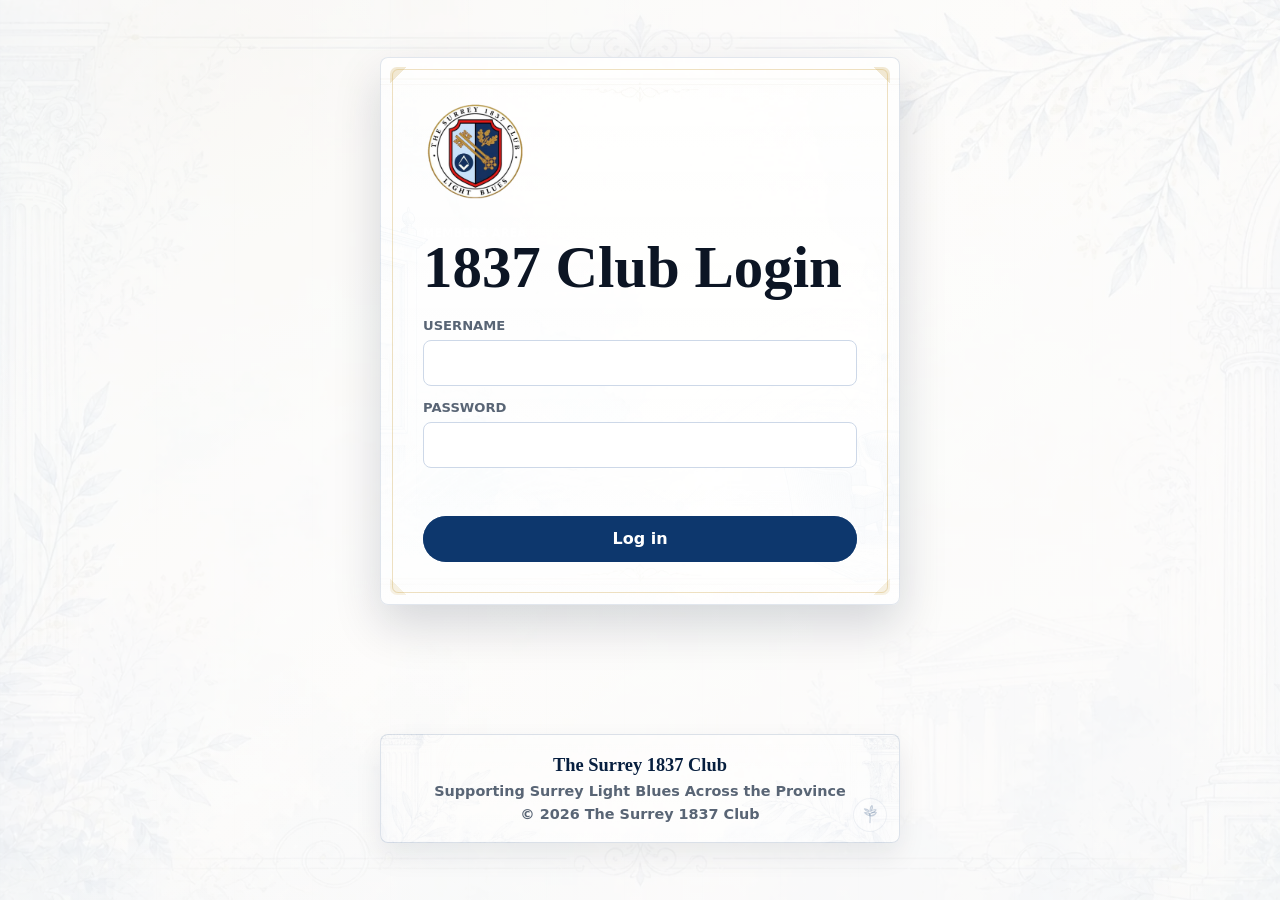
==== index.html @ 42fbc9b1 "Point event manager at live repository" ====
<!doctype html>
<html lang="en">
  <head>
    <script async src="https://www.googletagmanager.com/gtag/js?id=G-ZXL9CHXXT3"></script>
    <script>
      window.dataLayer = window.dataLayer || [];
      function gtag(){dataLayer.push(arguments);}
      gtag('js', new Date());
      gtag('config', 'G-ZXL9CHXXT3');
    </script>
    <meta charset="UTF-8" />
    <meta name="viewport" content="width=device-width, initial-scale=1.0" />
    <meta
      name="description"
      content="The Surrey 1837 Club brings together Light Blue Freemasons across Surrey through social events, lodge visits, learning opportunities and fellowship."
    />
    <meta name="robots" content="index, follow" />
    <meta name="theme-color" content="#071f3f" />
    <link rel="canonical" href="https://1837-club.com/" />
    <link rel="icon" type="image/png" sizes="48x48" href="favicon-48x48.png" />
    <link rel="icon" type="image/png" sizes="96x96" href="favicon-96x96.png" />
    <link rel="apple-touch-icon" sizes="180x180" href="apple-touch-icon.png" />
    <link rel="manifest" href="site.webmanifest" />
    <meta property="og:type" content="website" />
    <meta property="og:title" content="The Surrey 1837 Club" />
    <meta
      property="og:description"
      content="A central hub for Surrey Light Blues to discover social events, lodge visits, learning opportunities and ways to get involved."
    />
    <meta property="og:image" content="https://1837-club.com/assets/surrey-1837-club-home.png" />
    <meta property="og:url" content="https://1837-club.com/" />
    <meta property="og:site_name" content="The Surrey 1837 Club" />
    <meta name="twitter:card" content="summary_large_image" />
    <meta name="twitter:title" content="The Surrey 1837 Club" />
    <meta
      name="twitter:description"
      content="Social events, lodge visits and learning opportunities for Surrey Light Blue Freemasons."
    />
    <meta name="twitter:image" content="https://1837-club.com/assets/surrey-1837-club-home.png" />
    <title>The Surrey 1837 Club | Surrey Light Blues Freemasons</title>
    <link rel="stylesheet" href="styles.css?v=event-manager-live-repo-v1" />
    <script src="auth.js?v=event-manager-live-repo-v1"></script>
    <script src="site-stats-config.js?v=event-manager-live-repo-v1" defer></script>
    <script src="analytics.js?v=event-manager-live-repo-v1" defer></script>
    <script src="motion.js?v=event-manager-live-repo-v1" defer></script>
    <script type="application/ld+json">
      {
        "@context": "https://schema.org",
        "@type": "Organization",
        "name": "The Surrey 1837 Club",
        "description": "The Light Blues club for newer Freemasons across the Province of Surrey.",
        "url": "https://1837-club.com/",
        "logo": "https://1837-club.com/assets/surrey-1837-club-badge.png",
        "sameAs": [
          "https://www.facebook.com/groups/230485027119230",
          "https://www.instagram.com/thesurrey1837club",
          "https://x.com/Surrey1837Club"
        ]
      }
    </script>
  </head>
  <body>
    <main class="home-shell">
      <section class="home-panel" aria-label="The Surrey 1837 Club calendar home">
        <div class="brand-strip" aria-label="1837 Club">
          <div class="brand-lockup">
            <img
              class="brand-crest"
              src="assets/surrey-1837-club-badge.png"
              alt="The Surrey 1837 Club Light Blues badge"
              width="552"
              height="530"
            />
            <div>
              <p class="brand-name">The Surrey 1837 Club</p>
            </div>
          </div>
          <span class="brand-place">Light Blues</span>
        </div>

        <nav class="page-nav" aria-label="Site pages">
          <a href="index.html" aria-current="page">Home</a>
          <a href="social-events.html">Social Events</a>
          <a href="lodge-meetings.html">Lodge Meetings</a>
          <a href="chapter-meetings.html">Chapter Meetings</a>
          <a href="initiates-guide.html">Initiates' Guide</a>
          <a href="join-the-community.html">Join the Community</a>
        </nav>

        <div class="home-content">
          <section class="home-intro" aria-label="Welcome to The Surrey 1837 Club">
            <div class="explainer-box">
              <h1>Welcome to The Surrey 1837 Club</h1>
              <p>
                The Surrey 1837 Club brings together Light Blue Freemasons from
                across the Province of Surrey through social events, lodge visits,
                learning opportunities, and shared experiences.
              </p>
              <p>Our aim is simple:</p>
              <ul>
                <li>To help Light Blues build friendships.</li>
                <li>Feel connected to the wider Surrey masonic community.</li>
                <li>Get more from Freemasonry in and out of their own lodge.</li>
                <li>To support the learning and development of Light Blues.</li>
              </ul>
              <p>
                Whether you are newly initiated, recently joined the Province, or
                simply looking to reconnect with other Surrey Light Blues, the 1837
                Club is here to provide a welcoming and inclusive community.
              </p>
            </div>

            <figure class="home-feature-image">
              <img
              src="assets/display/surrey-1837-club-home-display.png"
                alt="The Surrey 1837 Club badge above Freemasons Hall"
                width="1024"
                height="1536"
              />
            </figure>
          </section>

          <section class="home-featured-event" id="homeFeaturedEvent" aria-labelledby="homeFeaturedTitle">
            <div>
              <p class="section-kicker">Featured 1837 Event</p>
              <h2 id="homeFeaturedTitle">Next Official Club Event</h2>
              <p id="homeFeaturedMeta">
                The next Surrey 1837 Club endorsed social event will appear here.
              </p>
            </div>
            <div class="home-featured-card" id="homeFeaturedCard" aria-live="polite"></div>
          </section>

          <section class="home-next-event" id="homeNextEvent" aria-labelledby="homeNextTitle">
            <div>
              <p class="section-kicker">Next Up</p>
              <h2 id="homeNextTitle">Next 3 Events</h2>
              <p id="homeNextMeta">
                A quick look at the next social events and community activities.
              </p>
            </div>
            <a id="homeNextLink" class="small-action-link" href="social-events.html">
              View Social Events
            </a>
            <div class="home-next-list" id="homeNextList" aria-label="Next three social events"></div>
          </section>

          <nav class="calendar-links" aria-label="Calendar pages">
            <a class="calendar-link-card social-card" href="social-events.html">
              <img src="assets/surrey-1837-club-badge.png" alt="" />
              <span>Social Events Calendar</span>
            </a>
            <a class="calendar-link-card lodge-card" href="lodge-meetings.html">
              <img src="assets/surrey-1837-club-badge.png" alt="" />
              <span>Lodge Meeting Calendar</span>
            </a>
            <a class="calendar-link-card chapter-card" href="chapter-meetings.html">
              <img src="assets/surrey-1837-club-badge.png" alt="" />
              <span>Chapter Meetings Calendar</span>
            </a>
            <a class="calendar-link-card guide-card" href="initiates-guide.html">
              <img src="assets/surrey-1837-club-badge.png" alt="" />
              <span>Initiates' Guide</span>
            </a>
            <a class="calendar-link-card join-card" href="join-the-community.html">
              <img src="assets/surrey-1837-club-badge.png" alt="" />
              <span>Join the Community</span>
            </a>
          </nav>

          <section class="about-club-card" aria-labelledby="aboutClubTitle">
            <p class="section-kicker">About the 1837 Club</p>
            <h2 id="aboutClubTitle">A Province-wide Light Blues community</h2>
            <div class="about-club-grid">
              <p>
                The 1837 Club supports newer Freemasons across Surrey by making it
                easier to meet, visit, learn, and take part beyond their own lodge.
              </p>
              <p>
                The calendars bring together official Club activity, community
                events, and lodge meetings that are open to visitors.
              </p>
              <p>
                For details or to get involved, join the WhatsApp community or email
                <a href="mailto:1837t5@surreymason.org.uk">1837t5@surreymason.org.uk</a>.
              </p>
            </div>
          </section>

          <section class="club-links-box" aria-label="Club social links">
            <h2>Get Involved</h2>
            <div class="club-links">
              <a
                class="facebook-link"
                href="https://www.facebook.com/groups/230485027119230"
                aria-label="Facebook"
              >
                <svg viewBox="0 0 24 24" aria-hidden="true">
                  <path
                    d="M14.1 8.3h2.1V4.7c-.4-.1-1.6-.2-3-.2-3 0-5.1 1.9-5.1 5.3v3H4.8v4h3.3v9h4.1v-9h3.2l.5-4h-3.7v-2.6c0-1.1.3-1.9 1.9-1.9Z"
                  />
                </svg>
                <span>Facebook</span>
              </a>
              <a
                class="instagram-link"
                href="https://www.instagram.com/thesurrey1837club?igsh=eGw2Z2NhNjhiY3pr"
              >
                <svg viewBox="0 0 24 24" aria-hidden="true">
                  <path
                    d="M7.5 2.8h9A4.7 4.7 0 0 1 21.2 7.5v9a4.7 4.7 0 0 1-4.7 4.7h-9a4.7 4.7 0 0 1-4.7-4.7v-9a4.7 4.7 0 0 1 4.7-4.7Zm0 2A2.7 2.7 0 0 0 4.8 7.5v9a2.7 2.7 0 0 0 2.7 2.7h9a2.7 2.7 0 0 0 2.7-2.7v-9a2.7 2.7 0 0 0-2.7-2.7h-9Zm4.5 3a4.2 4.2 0 1 1 0 8.4 4.2 4.2 0 0 1 0-8.4Zm0 2a2.2 2.2 0 1 0 0 4.4 2.2 2.2 0 0 0 0-4.4Zm4.5-2.5a1 1 0 1 1 0 2.1 1 1 0 0 1 0-2.1Z"
                  />
                </svg>
                <span>Instagram</span>
              </a>
              <a
                class="x-link"
                href="https://x.com/Surrey1837Club"
                aria-label="X"
              >
                <svg viewBox="0 0 24 24" aria-hidden="true">
                  <path
                    d="M13.8 10.5 21.1 2h-1.7l-6.3 7.3L8 2H2.2l7.7 11.1L2.2 22h1.7l6.8-7.8 5.4 7.8h5.8l-8.1-11.5Zm-2.4 2.8-.8-1.1L4.4 3.3h2.8l5 7.1.8 1.1 6.5 9.2h-2.8l-5.3-7.4Z"
                  />
                </svg>
                <span>X.com</span>
              </a>
              <a class="surrey-link" href="https://surreyfreemasons.org.uk">
                <svg class="crest-icon" viewBox="0 0 24 24" aria-hidden="true">
                  <path d="M12 2.1 5.1 4.2v6.7c0 4.6 2.8 8.5 6.9 10.9 4.1-2.4 6.9-6.3 6.9-10.9V4.2L12 2.1Z" />
                  <path d="M6.8 5.6h5.2v7.2H6.8Z" />
                  <path d="M12 5.6h5.2v7.2H12Z" />
                  <path d="M6.8 12.8h5.2v5.8a11 11 0 0 1-5.2-5.8Z" />
                  <path d="M12 12.8h5.2a11 11 0 0 1-5.2 5.8Z" />
                </svg>
                <span>Surrey Freemasons</span>
              </a>
            </div>
            <div class="club-resource-section">
              <h3>Masonic Resources</h3>
              <div class="club-links resource-links">
                <a class="ugle-link" href="https://www.ugle.org.uk">
                  <img src="assets/ugle-logo.jpeg" alt="" />
                  <span>UGLE</span>
                </a>
                <a class="solomon-link" href="https://solomon.ugle.org.uk">
                  <img src="assets/solomon-logo.png" alt="" />
                  <span>Solomon</span>
                </a>
                <a class="portal-link" href="https://desktop.portal.ugle.org.uk">
                  <img src="assets/portal-logo.png" alt="" />
                  <span>Portal</span>
                </a>
                <a class="companion-link" href="https://www.surreycompanionorders.com">
                  <img src="assets/surrey-companion-orders-logo.png" alt="" />
                  <span>Surrey Companion Orders</span>
                </a>
                <a class="square-link" href="https://www.thesquaremagazine.com">
                  <img src="assets/the-square-logo.png" alt="" />
                  <span>The Square</span>
                </a>
                <a class="quatuor-link" href="https://www.quatuorcoronati.com">
                  <img src="assets/quatuor-coronati-logo.png" alt="" />
                  <span>Quatuor Coronati</span>
                </a>
                <a class="museum-link" href="https://museumfreemasonry.org.uk">
                  <img src="assets/museum-of-freemasonry-logo.png" alt="" />
                  <span>Museum of Freemasonry</span>
                </a>
                <a
                  class="craftcast-link"
                  href="https://podcasts.apple.com/gb/podcast/craftcast-the-freemasons-podcast/id1652652045"
                >
                  <img src="assets/craftcast-logo.jpeg" alt="" />
                  <span>Craftcast</span>
                </a>
              </div>
            </div>
          </section>
        </div>
      </section>
      <footer class="site-footer" aria-label="Site footer">
        <p class="footer-title">The Surrey 1837 Club</p>
        <p>Supporting Surrey Light Blues Across the Province</p>
        <p>© 2026 The Surrey 1837 Club</p>
      </footer>
    </main>
    <script src="calendar-events.js?v=event-manager-live-repo-v1"></script>
    <script src="script.js?v=event-manager-live-repo-v1"></script>
    <script src="home.js?v=event-manager-live-repo-v1"></script>
    <script src="easter-egg.js?v=event-manager-live-repo-v1"></script>
  </body>
</html>
---- styles.css ----
:root {
  color-scheme: light;
  --ink: #0c1524;
  --muted: #596575;
  --line: #cdd8e8;
  --panel: #ffffff;
  --panel-strong: #eef6ff;
  --navy: #0d376d;
  --navy-deep: #071f3f;
  --light-blue: #d8ebff;
  --badge-red: #e62227;
  --chapter-red: #9e1b32;
  --chapter-red-deep: #4f0d1b;
  --chapter-red-soft: #fff2f3;
  --gold: #c59a36;
  --shadow: 0 24px 60px rgba(5, 20, 42, 0.16);
  --motion-fast: 160ms ease;
  --motion-medium: 240ms ease;
}

* {
  box-sizing: border-box;
}

body {
  position: relative;
  min-height: 100vh;
  margin: 0;
  color: var(--ink);
  font-family:
    Inter, ui-sans-serif, system-ui, -apple-system, BlinkMacSystemFont, "Segoe UI",
    sans-serif;
  background:
    linear-gradient(rgba(255, 255, 255, 0.84), rgba(255, 255, 255, 0.84)),
    repeating-linear-gradient(
      90deg,
      rgba(13, 55, 109, 0.045) 0,
      rgba(13, 55, 109, 0.045) 1px,
      transparent 1px,
      transparent 78px
    ),
    radial-gradient(circle at 18% 8%, rgba(197, 154, 54, 0.2), transparent 28%),
    linear-gradient(135deg, #d7e8fb 0%, #ffffff 48%, #eef4fb 100%);
  isolation: isolate;
}

body::before {
  position: fixed;
  inset: 0;
  z-index: 0;
  background:
    linear-gradient(rgba(255, 255, 255, 0.56), rgba(255, 255, 255, 0.64)),
    url("assets/ornate-masonic-background.webp") center / cover no-repeat;
  content: "";
  opacity: 0.42;
  pointer-events: none;
}

body[data-calendar="chapter"] {
  background:
    linear-gradient(rgba(255, 255, 255, 0.86), rgba(255, 255, 255, 0.86)),
    repeating-linear-gradient(
      90deg,
      rgba(158, 27, 50, 0.045) 0,
      rgba(158, 27, 50, 0.045) 1px,
      transparent 1px,
      transparent 78px
    ),
    radial-gradient(circle at 18% 8%, rgba(158, 27, 50, 0.16), transparent 28%),
    linear-gradient(135deg, #f4dfe3 0%, #ffffff 48%, #f8eef1 100%);
}

body[data-calendar="chapter"]::before {
  background:
    linear-gradient(rgba(255, 255, 255, 0.58), rgba(255, 255, 255, 0.68)),
    linear-gradient(135deg, rgba(158, 27, 50, 0.28), rgba(79, 13, 27, 0.16)),
    url("assets/ornate-masonic-background.webp") center / cover no-repeat;
  background-blend-mode: normal, color, normal;
  opacity: 0.38;
}

button {
  font: inherit;
}

a,
button,
.calendar-link-card,
.club-links-box,
.event-pill,
.home-feature-image,
.form-card,
.next-steps,
.home-next-event,
.about-club-card,
.community-chat-card,
.stats-card,
.site-footer,
.acacia-easter-trigger,
.tracing-cell,
.hand-tile,
.trial-secondary-action,
.details-panel {
  transition:
    transform var(--motion-medium),
    translate var(--motion-medium),
    box-shadow var(--motion-medium),
    border-color var(--motion-medium),
    background-color var(--motion-medium),
    color var(--motion-fast),
    opacity var(--motion-medium);
}

.app-shell {
  position: relative;
  z-index: 1;
  display: grid;
  grid-template-columns: minmax(0, 1fr) minmax(300px, 380px);
  gap: 22px;
  width: min(1440px, calc(100vw - 32px));
  min-height: calc(100vh - 32px);
  margin: 16px auto;
}

.home-shell {
  position: relative;
  z-index: 1;
  width: min(1120px, calc(100vw - 32px));
  min-height: calc(100vh - 32px);
  margin: 16px auto;
}

.calendar-panel,
.details-panel,
.home-panel,
.manager-panel {
  position: relative;
  overflow: hidden;
  border: 1px solid rgba(13, 55, 109, 0.16);
  background: rgba(255, 255, 255, 0.94);
  box-shadow: var(--shadow);
  backdrop-filter: blur(18px);
}

.calendar-panel::before,
.home-panel::before,
.login-panel::before,
.stats-panel::before,
.manager-panel::before {
  position: absolute;
  inset: 11px;
  border: 1px solid rgba(197, 154, 54, 0.2);
  border-radius: 6px;
  content: "";
  pointer-events: none;
}

.calendar-panel::after,
.home-panel::after,
.login-panel::after,
.stats-panel::after,
.manager-panel::after {
  position: absolute;
  inset: 9px;
  border-radius: 7px;
  background:
    linear-gradient(135deg, rgba(197, 154, 54, 0.34) 0 12px, transparent 12px) top left / 42px 42px no-repeat,
    linear-gradient(225deg, rgba(197, 154, 54, 0.34) 0 12px, transparent 12px) top right / 42px 42px no-repeat,
    linear-gradient(45deg, rgba(197, 154, 54, 0.22) 0 12px, transparent 12px) bottom left / 42px 42px no-repeat,
    linear-gradient(315deg, rgba(197, 154, 54, 0.22) 0 12px, transparent 12px) bottom right / 42px 42px no-repeat;
  content: "";
  opacity: 0.62;
  pointer-events: none;
}

.calendar-panel {
  display: flex;
  flex-direction: column;
  min-width: 0;
  padding: clamp(18px, 3vw, 32px);
  border-radius: 8px;
}

body[data-calendar="social"] .calendar-panel {
  background:
    linear-gradient(rgba(255, 255, 255, 0.9), rgba(255, 255, 255, 0.93)),
    url("assets/page-accent-social.webp") center top / cover no-repeat,
    rgba(255, 255, 255, 0.94);
}

body[data-calendar="lodge"] .calendar-panel,
body[data-calendar="chapter"] .calendar-panel {
  background:
    linear-gradient(rgba(255, 255, 255, 0.9), rgba(255, 255, 255, 0.93)),
    url("assets/page-accent-lodge.webp") center top / cover no-repeat,
    rgba(255, 255, 255, 0.94);
}

body[data-calendar="chapter"] .calendar-panel {
  border-color: rgba(158, 27, 50, 0.18);
  background:
    linear-gradient(rgba(255, 255, 255, 0.91), rgba(255, 255, 255, 0.94)),
    linear-gradient(135deg, rgba(158, 27, 50, 0.28), rgba(79, 13, 27, 0.14)),
    url("assets/page-accent-lodge.webp") center top / cover no-repeat,
    rgba(255, 255, 255, 0.94);
  background-blend-mode: normal, color, normal, normal;
}

.home-panel {
  min-height: calc(100vh - 32px);
  padding: clamp(18px, 3vw, 32px);
  border-radius: 8px;
}

.site-footer {
  position: relative;
  overflow: hidden;
  grid-column: 1 / -1;
  width: 100%;
  margin-top: 16px;
  padding: 18px;
  border: 1px solid rgba(13, 55, 109, 0.14);
  border-radius: 8px;
  color: var(--muted);
  background:
    linear-gradient(rgba(255, 255, 255, 0.88), rgba(255, 255, 255, 0.9)),
    url("assets/home-ornamental-band.webp") center / cover no-repeat,
    rgba(255, 255, 255, 0.9);
  text-align: center;
  box-shadow: 0 12px 28px rgba(5, 20, 42, 0.08);
}

.site-footer:hover {
  transform: translateY(-2px);
  box-shadow: 0 16px 34px rgba(5, 20, 42, 0.11);
}

.site-footer p {
  position: relative;
  z-index: 1;
  margin: 4px 0 0;
  font-size: 0.9rem;
  font-weight: 750;
  line-height: 1.35;
}

.site-footer .footer-title {
  margin-top: 0;
  color: var(--navy-deep);
  font-family: Georgia, "Times New Roman", serif;
  font-size: 1.15rem;
  font-weight: 800;
}

.acacia-easter-trigger {
  position: absolute;
  right: 12px;
  bottom: 10px;
  z-index: 2;
  display: grid;
  width: 34px;
  height: 34px;
  padding: 0;
  border: 1px solid rgba(13, 55, 109, 0.1);
  border-radius: 50%;
  color: rgba(13, 55, 109, 0.38);
  background: rgba(255, 255, 255, 0.3);
  cursor: pointer;
  opacity: 0.58;
  place-items: center;
}

.acacia-easter-trigger svg {
  width: 22px;
  height: 22px;
  fill: none;
  stroke: currentColor;
  stroke-linecap: round;
  stroke-linejoin: round;
  stroke-width: 1.7;
}

.acacia-easter-trigger:hover,
.acacia-easter-trigger:focus-visible {
  transform: translateY(-1px);
  border-color: rgba(197, 154, 54, 0.46);
  color: var(--navy);
  background: rgba(255, 255, 255, 0.82);
  box-shadow: 0 8px 18px rgba(5, 20, 42, 0.12);
  opacity: 1;
  outline: none;
}

.trial-page {
  min-height: 100vh;
  background:
    linear-gradient(rgba(255, 255, 255, 0.48), rgba(255, 255, 255, 0.7)),
    url("assets/tylers-trial-quest-bg.webp") center / cover fixed no-repeat,
    linear-gradient(135deg, #d7e8fb 0%, #ffffff 52%, #eef4fb 100%);
}

.trial-page::before {
  display: none;
}

.trial-shell {
  position: relative;
  z-index: 1;
  width: min(1360px, calc(100vw - 32px));
  min-height: calc(100vh - 32px);
  margin: 16px auto;
}

.trial-quest-panel {
  position: relative;
  overflow: hidden;
  min-height: calc(100vh - 32px);
  padding: clamp(18px, 3vw, 34px);
  border: 1px solid rgba(13, 55, 109, 0.16);
  border-radius: 8px;
  background:
    linear-gradient(rgba(255, 255, 255, 0.83), rgba(255, 255, 255, 0.91)),
    rgba(255, 255, 255, 0.84);
  box-shadow: var(--shadow);
  backdrop-filter: blur(12px);
}

.trial-quest-panel::before {
  position: absolute;
  inset: 12px;
  border: 1px solid rgba(197, 154, 54, 0.22);
  border-radius: 6px;
  content: "";
  pointer-events: none;
}

.trial-quest-panel > * {
  position: relative;
  z-index: 1;
}

.trial-quest-hero {
  display: flex;
  align-items: flex-start;
  justify-content: space-between;
  gap: 20px;
  padding-bottom: 18px;
  border-bottom: 1px solid rgba(13, 55, 109, 0.14);
}

.trial-quest-hero h1 {
  max-width: 760px;
  margin: 0;
  color: var(--navy-deep);
  font-family: Georgia, "Times New Roman", serif;
  font-size: clamp(2.7rem, 7vw, 6rem);
  line-height: 0.9;
}

.trial-quest-hero p:not(.section-kicker) {
  max-width: 780px;
  margin: 16px 0 0;
  color: var(--muted);
  font-size: clamp(1rem, 1.7vw, 1.18rem);
  line-height: 1.55;
}

.trial-return-link {
  flex: 0 0 auto;
}

.trial-page .small-action-link {
  color: var(--navy-deep);
  background: rgba(255, 255, 255, 0.72);
}

.trial-page .small-action-link:hover,
.trial-page .small-action-link:focus-visible {
  border-color: rgba(197, 154, 54, 0.82);
  color: var(--navy-deep);
  background: rgba(255, 255, 255, 0.94);
  box-shadow: 0 12px 24px rgba(5, 20, 42, 0.12);
  outline: none;
}

.tracing-game-status,
.trial-complete-score {
  display: flex;
  flex-wrap: wrap;
  gap: 8px;
  margin: 14px 0 18px;
}

.tracing-game-status span,
.trial-complete-score span {
  display: inline-flex;
  align-items: center;
  min-height: 38px;
  padding: 8px 12px;
  border: 1px solid rgba(13, 55, 109, 0.14);
  border-radius: 999px;
  color: var(--navy-deep);
  background: rgba(255, 255, 255, 0.74);
  font-size: 0.82rem;
  font-weight: 900;
  gap: 6px;
  text-transform: uppercase;
}

.tracing-game-layout {
  display: grid;
  grid-template-columns: minmax(210px, 0.82fr) minmax(520px, 1.8fr) minmax(220px, 0.82fr);
  gap: 16px;
  align-items: start;
}

.tracing-sidebar,
.tracing-board-wrap,
.trial-completion-panel {
  border: 1px solid rgba(13, 55, 109, 0.12);
  border-radius: 8px;
  background:
    linear-gradient(135deg, rgba(255, 255, 255, 0.95), rgba(255, 255, 255, 0.76)),
    rgba(255, 255, 255, 0.86);
  box-shadow: 0 16px 34px rgba(5, 20, 42, 0.1);
}

.tracing-sidebar {
  padding: 18px;
}

.tracing-sidebar h2,
.tracing-board-head h2,
.trial-completion-panel h2 {
  margin: 0;
  color: var(--navy-deep);
  font-family: Georgia, "Times New Roman", serif;
  font-size: clamp(1.65rem, 3vw, 2.6rem);
  line-height: 1;
}

.tracing-sidebar p:not(.section-kicker),
.trial-completion-panel p:not(.section-kicker) {
  color: var(--muted);
  line-height: 1.55;
}

.tracing-rules {
  display: grid;
  gap: 8px;
  margin: 14px 0 20px;
  padding-left: 18px;
  color: var(--muted);
  font-size: 0.92rem;
  line-height: 1.4;
}

.tracing-objectives {
  display: grid;
  gap: 8px;
}

.objective-item {
  min-height: 42px;
  padding: 10px 12px;
  border: 1px solid rgba(13, 55, 109, 0.13);
  border-radius: 8px;
  color: var(--muted);
  background: rgba(255, 255, 255, 0.7);
  font-size: 0.82rem;
  font-weight: 900;
}

.objective-item.is-complete {
  border-color: rgba(197, 154, 54, 0.55);
  color: var(--navy-deep);
  background: linear-gradient(180deg, rgba(255, 255, 255, 0.96), rgba(216, 235, 255, 0.62));
}

.tracing-board-wrap {
  padding: clamp(14px, 2vw, 20px);
}

.tracing-board-head {
  display: flex;
  align-items: flex-start;
  justify-content: space-between;
  gap: 12px;
  margin-bottom: 14px;
}

.tracing-actions {
  display: flex;
  flex-wrap: wrap;
  justify-content: flex-end;
  gap: 8px;
}

.trial-secondary-action {
  border: 1px solid rgba(13, 55, 109, 0.16);
  cursor: pointer;
}

.tracing-board {
  display: grid;
  grid-template-columns: repeat(7, minmax(0, 1fr));
  gap: clamp(4px, 0.7vw, 8px);
  aspect-ratio: 1;
  max-height: min(70vh, 760px);
  padding: clamp(8px, 1.3vw, 14px);
  border: 1px solid rgba(197, 154, 54, 0.46);
  border-radius: 8px;
  background:
    linear-gradient(90deg, rgba(13, 55, 109, 0.05) 1px, transparent 1px),
    linear-gradient(rgba(13, 55, 109, 0.05) 1px, transparent 1px),
    radial-gradient(circle at center, rgba(216, 235, 255, 0.8), rgba(255, 255, 255, 0.46) 54%),
    rgba(255, 255, 255, 0.62);
  background-size: 22px 22px, 22px 22px, auto, auto;
  transition: box-shadow var(--motion-fast), border-color var(--motion-fast);
}

.tracing-board.is-warning {
  border-color: rgba(230, 34, 39, 0.62);
  box-shadow: 0 0 0 4px rgba(230, 34, 39, 0.1);
}

.tracing-cell,
.hand-tile {
  position: relative;
  overflow: hidden;
  display: grid;
  min-width: 0;
  border: 1px solid rgba(13, 55, 109, 0.16);
  border-radius: 8px;
  color: var(--navy-deep);
  background:
    linear-gradient(180deg, rgba(255, 255, 255, 0.94), rgba(216, 235, 255, 0.58)),
    #ffffff;
  cursor: pointer;
  place-items: center;
}

.tracing-cell {
  aspect-ratio: 1;
  padding: 4px;
}

.tracing-cell:not(.has-tile) {
  background:
    linear-gradient(180deg, rgba(255, 255, 255, 0.58), rgba(216, 235, 255, 0.2)),
    rgba(255, 255, 255, 0.3);
}

.tracing-cell.is-legal {
  border-color: rgba(197, 154, 54, 0.7);
  background:
    linear-gradient(180deg, rgba(255, 255, 255, 0.86), rgba(216, 235, 255, 0.72)),
    #ffffff;
  box-shadow: inset 0 0 0 2px rgba(197, 154, 54, 0.2);
}

.tracing-cell.is-legal:hover,
.tracing-cell.is-legal:focus-visible,
.hand-tile:hover,
.hand-tile:focus-visible,
.hand-tile.is-selected {
  transform: translateY(-2px);
  border-color: rgba(197, 154, 54, 0.8);
  box-shadow: 0 14px 26px rgba(5, 20, 42, 0.14);
  outline: none;
}

.tracing-cell.has-tile {
  cursor: default;
}

.tracing-cell.has-tile:disabled {
  opacity: 1;
}

.tracing-cell.is-fixed {
  border-color: rgba(7, 31, 63, 0.48);
  color: #ffffff;
  background:
    linear-gradient(135deg, rgba(13, 55, 109, 0.96), rgba(7, 31, 63, 0.95)),
    var(--navy);
}

.tracing-cell.is-connected:not(.is-fixed),
.hand-tile.is-selected {
  background:
    linear-gradient(180deg, rgba(255, 255, 255, 0.96), rgba(216, 235, 255, 0.78)),
    #ffffff;
}

.tile-map {
  width: min(74%, 72px);
  height: min(74%, 72px);
  overflow: visible;
}

.tile-map line {
  stroke: currentColor;
  stroke-linecap: round;
  stroke-width: 12;
}

.tile-map circle {
  fill: rgba(255, 255, 255, 0.9);
  stroke: rgba(197, 154, 54, 0.78);
  stroke-width: 4;
}

.tile-map text {
  fill: var(--navy-deep);
  font-family: Georgia, "Times New Roman", serif;
  font-size: 18px;
  font-weight: 900;
  text-anchor: middle;
}

.tracing-cell.is-fixed .tile-map circle {
  fill: rgba(255, 255, 255, 0.98);
}

.tile-label {
  position: absolute;
  right: 4px;
  bottom: 4px;
  left: 4px;
  overflow: hidden;
  color: currentColor;
  font-size: clamp(0.52rem, 0.78vw, 0.72rem);
  font-weight: 900;
  line-height: 1.05;
  text-align: center;
  text-overflow: ellipsis;
  text-transform: uppercase;
  white-space: nowrap;
}

.trial-status {
  min-height: 24px;
  margin: 16px 0 0;
  color: var(--navy-deep);
  font-weight: 850;
}

.tracing-hand-panel {
  display: grid;
  gap: 12px;
}

.tracing-hand {
  display: grid;
  gap: 10px;
}

.hand-tile {
  min-height: 116px;
  padding: 12px;
}

.hand-tile .tile-map {
  width: 72px;
  height: 72px;
}

.hand-tile small {
  position: absolute;
  top: 8px;
  right: 8px;
  color: var(--muted);
  font-size: 0.68rem;
  font-weight: 900;
}

.hand-empty {
  margin: 0;
  color: var(--muted);
}

.tracing-selected-card {
  min-height: 86px;
  padding: 14px;
  border: 1px solid rgba(197, 154, 54, 0.46);
  border-radius: 8px;
  background:
    linear-gradient(135deg, rgba(7, 31, 63, 0.95), rgba(13, 55, 109, 0.88)),
    var(--navy-deep);
}

.tracing-selected-card span,
.tracing-selected-card small {
  display: block;
  color: rgba(255, 255, 255, 0.74);
  font-size: 0.74rem;
  font-weight: 900;
  text-transform: uppercase;
}

.tracing-selected-card strong {
  display: block;
  margin: 6px 0;
  color: #ffffff;
  font-family: Georgia, "Times New Roman", serif;
  font-size: 1.35rem;
}

.trial-primary-action {
  width: min(100%, 240px);
}

.trial-action-row {
  display: flex;
  flex-wrap: wrap;
  gap: 10px;
  margin-top: 18px;
}

.trial-completion-panel {
  margin-top: 16px;
  padding: clamp(20px, 4vw, 34px);
  text-align: center;
}

.trial-completion-panel[hidden] {
  display: none;
}

.trial-completion-panel .trial-complete-score,
.trial-completion-panel .trial-action-row {
  justify-content: center;
}

.lodge-floor-page {
  overflow-x: hidden;
  color: #ffffff;
  background:
    linear-gradient(rgba(7, 31, 63, 0.1), rgba(7, 31, 63, 0.4)),
    url("assets/tylers-lodge-floor-bg-v2.webp") center / cover fixed no-repeat,
    linear-gradient(135deg, #071f3f 0%, #0d376d 62%, #071f3f 100%);
}

.lodge-game-shell {
  width: min(1800px, calc(100vw - 24px));
}

.lodge-game-panel {
  min-height: calc(100vh - 32px);
  border-color: rgba(197, 154, 54, 0.44);
  color: #ffffff;
  background:
    linear-gradient(135deg, rgba(7, 31, 63, 0.88), rgba(13, 55, 109, 0.78)),
    rgba(7, 31, 63, 0.9);
}

.lodge-game-panel::before {
  border-color: rgba(197, 154, 54, 0.38);
}

.lodge-game-hero {
  align-items: center;
  border-bottom-color: rgba(197, 154, 54, 0.28);
}

.lodge-game-hero h1,
.lodge-game-hero p:not(.section-kicker) {
  color: #ffffff;
}

.lodge-game-hero h1 {
  font-size: clamp(2.2rem, 4.8vw, 4.4rem);
}

.lodge-game-hero p:not(.section-kicker) {
  color: rgba(255, 255, 255, 0.76);
}

.lodge-game-frame {
  position: relative;
  overflow: hidden;
  margin-top: 20px;
  border: 1px solid rgba(197, 154, 54, 0.6);
  border-radius: 10px;
  background:
    linear-gradient(135deg, rgba(7, 31, 63, 0.94), rgba(3, 12, 24, 0.92)),
    #071f3f;
  box-shadow:
    0 24px 60px rgba(3, 12, 24, 0.42),
    inset 0 0 0 1px rgba(255, 255, 255, 0.08);
}

.tylers-score-panel {
  position: absolute;
  inset: 0;
  z-index: 4;
  display: grid;
  align-items: center;
  justify-items: end;
  padding: clamp(12px, 3vw, 26px);
  background: linear-gradient(90deg, rgba(3, 12, 24, 0.18), rgba(3, 12, 24, 0.72));
}

.tylers-score-panel[hidden] {
  display: none;
}

.tylers-score-card {
  width: min(430px, 100%);
  max-height: min(92%, 660px);
  overflow: auto;
  padding: clamp(16px, 3vw, 22px);
  border: 1px solid rgba(197, 154, 54, 0.7);
  border-radius: 10px;
  color: #ffffff;
  background:
    linear-gradient(135deg, rgba(7, 31, 63, 0.98), rgba(3, 12, 24, 0.96)),
    #071f3f;
  box-shadow: 0 22px 54px rgba(0, 0, 0, 0.36);
}

.tylers-score-head {
  display: flex;
  align-items: flex-start;
  justify-content: space-between;
  gap: 12px;
  margin-bottom: 14px;
}

.tylers-score-head h2 {
  margin: 0;
  color: #ffffff;
  font-family: Georgia, "Times New Roman", serif;
  font-size: clamp(1.7rem, 4vw, 2.3rem);
  line-height: 0.95;
}

.tylers-score-close {
  display: grid;
  width: 34px;
  height: 34px;
  border: 1px solid rgba(197, 154, 54, 0.58);
  border-radius: 50%;
  color: #ffffff;
  background: rgba(255, 255, 255, 0.08);
  cursor: pointer;
  font-weight: 900;
  place-items: center;
  text-transform: uppercase;
}

.tylers-score-form {
  display: grid;
  gap: 10px;
}

.tylers-score-form label {
  display: grid;
  gap: 5px;
  color: rgba(255, 255, 255, 0.82);
  font-size: 0.78rem;
  font-weight: 900;
  text-transform: uppercase;
}

.tylers-score-form input {
  width: 100%;
  min-height: 42px;
  border: 1px solid rgba(159, 212, 255, 0.28);
  border-radius: 8px;
  color: #ffffff;
  background: rgba(255, 255, 255, 0.09);
  font: inherit;
  font-size: 1rem;
  text-transform: none;
}

.tylers-score-form input:focus {
  border-color: rgba(197, 154, 54, 0.76);
  box-shadow: 0 0 0 3px rgba(197, 154, 54, 0.16);
  outline: none;
}

.tylers-score-form button {
  min-height: 44px;
  border: 1px solid rgba(197, 154, 54, 0.76);
  border-radius: 999px;
  color: #071f3f;
  background: #fff6df;
  cursor: pointer;
  font-weight: 950;
  text-transform: uppercase;
}

.tylers-score-status {
  min-height: 20px;
  margin: 12px 0;
  color: rgba(255, 255, 255, 0.76);
  font-size: 0.86rem;
  font-weight: 800;
  line-height: 1.35;
}

.tylers-score-list {
  display: grid;
  gap: 8px;
  margin: 0;
  padding: 0;
  list-style: none;
  counter-reset: score-list;
}

.tylers-score-list li {
  display: grid;
  grid-template-columns: 34px 1fr auto;
  align-items: center;
  gap: 10px;
  min-height: 48px;
  padding: 8px 10px;
  border: 1px solid rgba(159, 212, 255, 0.16);
  border-radius: 8px;
  background: rgba(255, 255, 255, 0.07);
}

.score-rank {
  display: grid;
  width: 28px;
  height: 28px;
  border-radius: 50%;
  color: #071f3f;
  background: #9fd4ff;
  font-size: 0.82rem;
  font-weight: 950;
  place-items: center;
}

.score-name {
  display: grid;
  gap: 2px;
  color: #ffffff;
  font-weight: 900;
}

.score-name small {
  color: rgba(255, 255, 255, 0.62);
  font-size: 0.72rem;
  font-weight: 800;
}

.score-value {
  color: #f0cd75;
  font-weight: 950;
}

.lodge-game-frame::before {
  position: absolute;
  inset: 10px;
  z-index: 1;
  border: 1px solid rgba(158, 208, 255, 0.18);
  border-radius: 8px;
  content: "";
  pointer-events: none;
}

.lodge-game-canvas {
  display: block;
  width: 100%;
  max-height: min(82vh, 900px);
  background: #071f3f;
  cursor: pointer;
}

.lodge-game-loading {
  position: absolute;
  inset: 0;
  z-index: 2;
  display: grid;
  place-items: center;
  color: #ffffff;
  background: rgba(7, 31, 63, 0.88);
  font-size: 1rem;
  font-weight: 900;
  text-transform: uppercase;
  letter-spacing: 0.08em;
}

.lodge-game-loading[hidden] {
  display: none;
}

.lodge-game-controls {
  display: flex;
  flex-wrap: wrap;
  gap: 10px;
  justify-content: center;
  margin-top: 16px;
}

.lodge-game-controls .trial-secondary-action {
  min-width: 150px;
  justify-content: center;
  color: #ffffff;
  background: rgba(255, 255, 255, 0.1);
  border-color: rgba(197, 154, 54, 0.38);
}

.lodge-game-controls .trial-secondary-action:hover,
.lodge-game-controls .trial-secondary-action:focus-visible {
  color: var(--navy-deep);
  background: rgba(255, 255, 255, 0.94);
}

.lodge-game-help {
  margin: 14px auto 0;
  max-width: 900px;
  color: rgba(255, 255, 255, 0.78);
  font-weight: 800;
  line-height: 1.45;
  text-align: center;
}

.brand-strip {
  display: flex;
  align-items: center;
  justify-content: space-between;
  gap: 16px;
  margin-bottom: 28px;
  padding: 12px 14px;
  border: 1px solid rgba(197, 154, 54, 0.52);
  border-radius: 8px;
  color: #ffffff;
  background:
    linear-gradient(90deg, rgba(197, 154, 54, 0.2), transparent 44%),
    linear-gradient(135deg, var(--navy) 0%, var(--navy-deep) 100%);
}

body[data-calendar="chapter"] .brand-strip {
  border-color: rgba(197, 154, 54, 0.58);
  background:
    linear-gradient(90deg, rgba(197, 154, 54, 0.18), transparent 44%),
    linear-gradient(135deg, var(--chapter-red) 0%, var(--chapter-red-deep) 100%);
}

body[data-calendar="chapter"] .brand-strip:hover {
  box-shadow: 0 14px 32px rgba(79, 13, 27, 0.18);
}

.brand-strip,
.brand-crest {
  transition:
    transform var(--motion-medium),
    box-shadow var(--motion-medium),
    border-color var(--motion-medium);
}

.brand-strip:hover {
  box-shadow: 0 14px 32px rgba(5, 20, 42, 0.16);
}

.brand-strip:hover .brand-crest {
  transform: scale(1.025);
}

.brand-lockup {
  display: flex;
  align-items: center;
  min-width: 0;
  gap: 12px;
}

.brand-crest {
  display: block;
  flex: 0 0 auto;
  width: 68px;
  height: 68px;
  border: 2px solid rgba(255, 255, 255, 0.72);
  border-radius: 50%;
  background: #ffffff;
  box-shadow: 0 8px 20px rgba(3, 12, 25, 0.22);
  object-fit: contain;
}

.brand-name,
.brand-line,
.brand-place,
.panel-label {
  margin: 0;
  letter-spacing: 0;
}

.brand-name {
  font-family: Georgia, "Times New Roman", serif;
  font-size: clamp(1.2rem, 2vw, 1.55rem);
  font-weight: 800;
  line-height: 1;
}

.brand-line,
.brand-place {
  color: rgba(255, 255, 255, 0.76);
  font-size: 0.72rem;
  font-weight: 850;
  text-transform: uppercase;
}

.brand-place {
  padding: 8px 10px;
  border: 1px solid rgba(255, 255, 255, 0.26);
  border-radius: 999px;
}

.page-nav {
  display: flex;
  flex-wrap: wrap;
  gap: 8px;
  margin: -12px 0 24px;
}

.page-nav a {
  position: relative;
  padding: 8px 11px;
  border: 1px solid var(--line);
  border-radius: 999px;
  color: var(--navy);
  background: #ffffff;
  font-size: 0.78rem;
  font-weight: 850;
  text-decoration: none;
}

.page-nav a::after {
  position: absolute;
  right: 12px;
  bottom: 5px;
  left: 12px;
  height: 2px;
  border-radius: 999px;
  background: currentColor;
  content: "";
  opacity: 0;
  transform: scaleX(0.55);
  transition:
    opacity var(--motion-fast),
    transform var(--motion-fast);
}

.page-nav a[aria-current="page"],
.page-nav a:hover {
  border-color: rgba(230, 34, 39, 0.38);
  color: #ffffff;
  background: var(--navy);
}

body[data-calendar="chapter"] .page-nav a[aria-current="page"],
body[data-calendar="chapter"] .page-nav a:hover {
  border-color: rgba(158, 27, 50, 0.46);
  background: var(--chapter-red);
}

.page-nav a:hover {
  transform: translateY(-1px);
  box-shadow: 0 8px 18px rgba(5, 20, 42, 0.1);
}

.page-nav a:hover::after,
.page-nav a[aria-current="page"]::after {
  opacity: 0.46;
  transform: scaleX(1);
}

.home-content {
  display: grid;
  gap: 22px;
  padding-top: clamp(18px, 4vw, 42px);
}

.home-intro {
  display: grid;
  grid-template-columns: minmax(0, 1fr) minmax(220px, 300px);
  align-items: stretch;
  gap: 18px;
}

.explainer-box {
  position: relative;
  overflow: hidden;
  min-height: 0;
  padding: clamp(24px, 4vw, 44px);
  border: 1px solid rgba(13, 55, 109, 0.1);
  border-radius: 8px;
  background:
    linear-gradient(90deg, rgba(255, 255, 255, 0.94), rgba(255, 255, 255, 0.8)),
    url("assets/home-welcome-editorial.webp") center / cover no-repeat,
    rgba(255, 255, 255, 0.9);
  box-shadow: 0 12px 28px rgba(5, 20, 42, 0.08);
}

.explainer-box > * {
  position: relative;
  z-index: 1;
}

.explainer-box::before {
  display: block;
  width: fit-content;
  margin: 0 0 10px;
  color: var(--navy);
  content: "Surrey Light Blues";
  font-size: 0.76rem;
  font-weight: 900;
  letter-spacing: 0.08em;
  text-transform: uppercase;
}

.explainer-box::after {
  display: block;
  width: min(220px, 48%);
  height: 1px;
  margin: 18px 0 0;
  background: linear-gradient(90deg, rgba(197, 154, 54, 0.76), transparent);
  content: "";
}

.explainer-box h1 {
  max-width: 780px;
  color: var(--navy-deep);
  font-size: clamp(2rem, 4vw, 4.15rem);
}

.explainer-box p,
.explainer-box ul {
  max-width: 860px;
}

.explainer-box p {
  margin: 18px 0 0;
  color: var(--muted);
  font-size: clamp(1rem, 1.6vw, 1.16rem);
  line-height: 1.62;
}

.explainer-box p:nth-of-type(2) {
  margin-top: 20px;
  color: var(--navy-deep);
  font-size: 0.86rem;
  font-weight: 900;
  letter-spacing: 0.08em;
  text-transform: uppercase;
}

.explainer-box ul {
  display: grid;
  grid-template-columns: repeat(2, minmax(0, 1fr));
  gap: 8px 10px;
  margin: 14px 0 0;
  padding-left: 0;
  color: var(--muted);
  font-size: 0.94rem;
  line-height: 1.42;
  list-style: none;
}

.explainer-box li {
  position: relative;
  min-height: 46px;
  padding: 12px 12px 12px 30px;
  border: 1px solid rgba(13, 55, 109, 0.1);
  border-radius: 8px;
  background: rgba(255, 255, 255, 0.74);
  font-weight: 760;
  box-shadow: 0 6px 16px rgba(5, 20, 42, 0.045);
}

.explainer-box li::before {
  position: absolute;
  top: 17px;
  left: 13px;
  width: 7px;
  height: 7px;
  border-radius: 50%;
  background: var(--gold);
  box-shadow: 0 0 0 3px rgba(197, 154, 54, 0.16);
  content: "";
}

.home-feature-image {
  overflow: hidden;
  display: grid;
  min-height: 0;
  margin: 0;
  padding: 10px;
  border: 1px solid rgba(13, 55, 109, 0.12);
  border-radius: 8px;
  background:
    linear-gradient(135deg, rgba(216, 235, 255, 0.48), rgba(255, 255, 255, 0.9)),
    #ffffff;
  box-shadow: 0 12px 28px rgba(5, 20, 42, 0.08);
  place-items: center;
}

.home-feature-image img {
  width: min(100%, 276px);
  height: auto;
  max-height: 414px;
  border-radius: 7px;
  object-fit: contain;
  transition: transform 420ms ease;
  will-change: transform;
}

.home-feature-image:hover {
  transform: translateY(-3px);
  box-shadow: 0 22px 44px rgba(5, 20, 42, 0.18);
}

.home-feature-image:hover img {
  transform: scale(1.018);
}

.page-hero {
  position: relative;
  overflow: hidden;
  min-height: 176px;
  margin: 0 0 24px;
  padding: clamp(22px, 4vw, 38px);
  border: 1px solid rgba(13, 55, 109, 0.16);
  border-radius: 8px;
  background:
    linear-gradient(90deg, rgba(255, 255, 255, 0.92), rgba(255, 255, 255, 0.72)),
    var(--hero-art) center / cover no-repeat,
    #ffffff;
  box-shadow: 0 16px 34px rgba(5, 20, 42, 0.1);
}

.page-hero::before {
  position: absolute;
  inset: 10px;
  border: 1px solid rgba(197, 154, 54, 0.26);
  border-radius: 6px;
  content: "";
  pointer-events: none;
}

.page-hero::after {
  position: absolute;
  right: 18px;
  bottom: 14px;
  width: 74px;
  height: 74px;
  border-radius: 50%;
  background: url("assets/surrey-1837-club-badge.png") center / contain no-repeat;
  content: "";
  opacity: 0.11;
  pointer-events: none;
}

.page-hero > div {
  position: relative;
  z-index: 1;
  max-width: 620px;
}

.page-hero-social {
  --hero-art: url("assets/hero-social-events.webp");
}

.page-hero-lodge {
  --hero-art: url("assets/hero-lodge-meetings.webp");
}

.page-hero-chapter {
  --hero-art: url("assets/hero-lodge-meetings.webp");
}

body[data-calendar="chapter"] .page-hero {
  border-color: rgba(158, 27, 50, 0.18);
  background:
    linear-gradient(90deg, rgba(255, 255, 255, 0.92), rgba(255, 255, 255, 0.76)),
    linear-gradient(135deg, rgba(158, 27, 50, 0.32), rgba(79, 13, 27, 0.14)),
    var(--hero-art) center / cover no-repeat,
    #ffffff;
  background-blend-mode: normal, color, normal, normal;
}

body[data-calendar="chapter"] .page-hero h2,
body[data-calendar="chapter"] h1,
body[data-calendar="chapter"] .month-bar h2 {
  color: var(--chapter-red-deep);
}

body[data-calendar="chapter"] .section-kicker,
body[data-calendar="chapter"] .empty-state .kicker,
body[data-calendar="chapter"] .detail-date {
  color: #f2c56f;
}

.page-hero-community {
  --hero-art: url("assets/hero-join-community.webp");
  margin-bottom: 20px;
}

.page-hero h2 {
  margin: 0;
  color: var(--navy-deep);
  font-family: Georgia, "Times New Roman", serif;
  font-size: clamp(1.7rem, 3vw, 2.65rem);
  line-height: 1.02;
}

.page-hero p:not(.section-kicker) {
  max-width: 540px;
  margin: 10px 0 0;
  color: var(--muted);
  font-weight: 750;
  line-height: 1.55;
}

.calendar-links {
  display: grid;
  grid-template-columns: repeat(auto-fit, minmax(180px, 1fr));
  gap: 14px;
}

.calendar-link-card {
  position: relative;
  overflow: hidden;
  display: flex;
  align-items: center;
  justify-content: center;
  min-height: 156px;
  padding: 20px 16px;
  border: 1px solid rgba(13, 55, 109, 0.18);
  border-radius: 8px;
  color: var(--navy-deep);
  background: #ffffff;
  box-shadow: 0 16px 32px rgba(5, 20, 42, 0.14);
  text-decoration: none;
  text-align: center;
}

.calendar-link-card::before {
  position: absolute;
  inset: 0;
  z-index: 0;
  background:
    linear-gradient(90deg, rgba(255, 255, 255, 0.84), rgba(255, 255, 255, 0.72)),
    var(--card-art) center / cover no-repeat;
  content: "";
  opacity: 0.72;
  transition:
    opacity var(--motion-medium),
    transform 520ms ease;
}

.calendar-link-card::after {
  position: absolute;
  inset: 10px;
  z-index: 0;
  border: 1px solid rgba(197, 154, 54, 0.2);
  border-radius: 6px;
  content: "";
  pointer-events: none;
}

.calendar-link-card:hover {
  border-color: rgba(197, 154, 54, 0.7);
  transform: translateY(-2px);
  box-shadow: 0 22px 42px rgba(5, 20, 42, 0.18);
}

.calendar-link-card:hover::before {
  opacity: 0.9;
  transform: scale(1.018);
}

.calendar-link-card img {
  position: relative;
  z-index: 1;
  width: 64px;
  height: 64px;
  margin-right: 12px;
  box-shadow: 0 8px 20px rgba(5, 20, 42, 0.12);
  border-radius: 50%;
  object-fit: contain;
  transition: transform 360ms ease;
}

.calendar-link-card:hover img {
  transform: scale(1.035);
}

.calendar-link-card span {
  position: relative;
  z-index: 1;
  max-width: 13ch;
  padding: 5px 0;
  font-family: Georgia, "Times New Roman", serif;
  font-size: clamp(1.05rem, 1.55vw, 1.32rem);
  font-weight: 800;
  line-height: 1.08;
  overflow-wrap: normal;
  word-break: normal;
}

.home-featured-event,
.home-next-event,
.about-club-card {
  padding: clamp(18px, 3vw, 28px);
  border: 1px solid rgba(13, 55, 109, 0.14);
  border-radius: 8px;
  background: #ffffff;
  box-shadow: 0 14px 30px rgba(5, 20, 42, 0.1);
}

.home-featured-event {
  position: relative;
  overflow: hidden;
  display: grid;
  grid-template-columns: minmax(220px, 0.9fr) minmax(260px, 1.1fr);
  align-items: stretch;
  gap: 18px;
  border-color: rgba(197, 154, 54, 0.26);
  background:
    linear-gradient(105deg, rgba(7, 31, 63, 0.88), rgba(13, 55, 109, 0.72)),
    url("assets/home-featured-event-bg.jpg") center / cover no-repeat,
    var(--navy-deep);
  background-blend-mode: multiply, screen, normal;
  box-shadow:
    0 18px 42px rgba(5, 20, 42, 0.14),
    inset 0 0 0 1px rgba(255, 255, 255, 0.58);
}

.home-featured-event::before {
  position: absolute;
  inset: 0;
  background:
    linear-gradient(90deg, rgba(7, 31, 63, 0.2), rgba(7, 31, 63, 0.04)),
    url("assets/home-featured-event-bg.jpg") center / cover no-repeat;
  content: "";
  filter: invert(1) grayscale(1) contrast(1.15);
  mix-blend-mode: screen;
  opacity: 0.42;
  pointer-events: none;
}

.home-featured-event::after {
  position: absolute;
  inset: 10px;
  border: 1px solid rgba(240, 205, 117, 0.44);
  border-radius: 6px;
  content: "";
  pointer-events: none;
}

.home-next-event {
  position: relative;
  overflow: hidden;
  display: grid;
  grid-template-columns: minmax(180px, 0.8fr) auto minmax(260px, 1.2fr);
  align-items: center;
  gap: 18px;
  background:
    linear-gradient(135deg, rgba(7, 31, 63, 0.96), rgba(13, 55, 109, 0.94)),
    var(--navy-deep);
  color: #ffffff;
}

.home-next-event::after {
  position: absolute;
  inset: 10px;
  border: 1px solid rgba(197, 154, 54, 0.24);
  border-radius: 6px;
  content: "";
  pointer-events: none;
}

.home-next-event:hover,
.home-featured-event:hover,
.about-club-card:hover {
  transform: translateY(-2px);
  box-shadow: 0 20px 38px rgba(5, 20, 42, 0.14);
}

.section-kicker {
  margin: 0 0 6px;
  color: var(--gold);
  font-size: 0.76rem;
  font-weight: 900;
  letter-spacing: 0.08em;
  text-transform: uppercase;
}

.home-next-event h2,
.home-featured-event h2,
.about-club-card h2 {
  margin: 0;
  font-family: Georgia, "Times New Roman", serif;
  font-size: clamp(1.45rem, 2.8vw, 2.2rem);
  line-height: 1.05;
}

.home-next-event p:not(.section-kicker),
.home-featured-event p:not(.section-kicker),
.about-club-card p {
  margin: 9px 0 0;
  line-height: 1.55;
}

.home-featured-event p:not(.section-kicker) {
  color: rgba(238, 248, 255, 0.86);
  font-weight: 750;
}

.home-next-event p:not(.section-kicker) {
  color: rgba(255, 255, 255, 0.82);
  font-weight: 700;
}

.small-action-link {
  display: inline-flex;
  align-items: center;
  justify-content: center;
  flex: 0 0 auto;
  min-height: 42px;
  padding: 0 16px;
  border: 1px solid rgba(197, 154, 54, 0.68);
  border-radius: 999px;
  color: #ffffff;
  background: rgba(255, 255, 255, 0.08);
  font-size: 0.86rem;
  font-weight: 900;
  text-decoration: none;
}

.small-action-link:hover {
  transform: translateY(-2px);
  border-color: rgba(255, 255, 255, 0.72);
  background: rgba(197, 154, 54, 0.2);
  box-shadow: 0 12px 24px rgba(0, 0, 0, 0.18);
}

.home-next-event > * {
  position: relative;
  z-index: 1;
}

.home-featured-event > * {
  position: relative;
  z-index: 1;
}

.home-featured-card {
  display: grid;
}

.home-featured-link {
  display: grid;
  grid-template-columns: auto minmax(0, 1fr);
  gap: 14px;
  align-items: center;
  min-height: 100%;
  padding: 16px;
  border: 1px solid rgba(240, 205, 117, 0.44);
  border-radius: 8px;
  color: #ffffff;
  background: rgba(7, 31, 63, 0.72);
  text-decoration: none;
  box-shadow:
    inset 0 0 0 1px rgba(255, 255, 255, 0.12),
    0 16px 30px rgba(3, 12, 25, 0.18);
}

.home-featured-link:hover {
  transform: translateY(-1px);
  border-color: rgba(240, 205, 117, 0.72);
  background: rgba(13, 55, 109, 0.82);
}

.home-featured-date {
  display: grid;
  min-width: 90px;
  padding: 9px 10px;
  border: 1px solid rgba(197, 154, 54, 0.48);
  border-radius: 7px;
  color: var(--navy-deep);
  background: linear-gradient(180deg, #fffdf6, #edf6ff);
  font-size: 0.76rem;
  font-weight: 950;
  text-align: center;
  text-transform: uppercase;
}

.home-featured-link b {
  display: block;
  color: var(--gold);
  font-size: 0.82rem;
  letter-spacing: 0.03em;
  text-transform: uppercase;
}

.home-featured-link span span {
  display: block;
  margin-top: 5px;
  color: rgba(255, 255, 255, 0.84);
  font-weight: 750;
  line-height: 1.42;
}

.home-next-list {
  display: grid;
  gap: 8px;
}

.home-next-card {
  display: grid;
  grid-template-columns: auto minmax(0, 1fr);
  gap: 10px;
  align-items: center;
  padding: 10px;
  border: 1px solid rgba(216, 235, 255, 0.24);
  border-radius: 8px;
  color: #ffffff;
  background: rgba(255, 255, 255, 0.08);
  text-decoration: none;
}

.home-next-card:hover {
  transform: translateY(-1px);
  border-color: rgba(197, 154, 54, 0.55);
  background: rgba(255, 255, 255, 0.12);
}

.home-next-date {
  display: grid;
  min-width: 54px;
  padding: 6px 8px;
  border: 1px solid rgba(197, 154, 54, 0.5);
  border-radius: 6px;
  color: var(--navy-deep);
  background: rgba(255, 255, 255, 0.9);
  font-size: 0.72rem;
  font-weight: 950;
  text-align: center;
  text-transform: uppercase;
}

.home-next-date strong {
  font-family: Georgia, "Times New Roman", serif;
  font-size: 1.15rem;
  line-height: 1;
}

.home-next-card b {
  display: block;
  font-size: 0.88rem;
  line-height: 1.18;
}

.home-next-card span:last-child {
  display: block;
  margin-top: 3px;
  color: rgba(255, 255, 255, 0.74);
  font-size: 0.75rem;
  font-weight: 800;
}

.about-club-card {
  position: relative;
  overflow: hidden;
  border-color: rgba(13, 55, 109, 0.12);
  background:
    linear-gradient(90deg, rgba(255, 255, 255, 0.92), rgba(255, 255, 255, 0.82)),
    url("assets/home-ornamental-band.webp") center / cover no-repeat,
    #ffffff;
  box-shadow: 0 12px 28px rgba(5, 20, 42, 0.08);
}

.about-club-card > * {
  position: relative;
  z-index: 1;
}

.about-club-card .section-kicker {
  color: var(--navy);
}

.about-club-grid {
  display: grid;
  grid-template-columns: repeat(3, minmax(0, 1fr));
  gap: 16px;
  margin-top: 16px;
}

.about-club-grid p {
  margin: 0;
  color: var(--muted);
  font-size: 0.96rem;
}

.about-club-grid a {
  color: var(--navy);
  font-weight: 850;
  text-decoration-color: rgba(13, 55, 109, 0.35);
  text-underline-offset: 3px;
}

.social-card,
.lodge-card,
.chapter-card,
.guide-card,
.join-card {
  background: #ffffff;
}

.social-card {
  --card-art: url("assets/home-card-social.webp");
}

.lodge-card {
  --card-art: url("assets/home-card-lodge.webp");
}

.chapter-card {
  --card-art: url("assets/home-card-lodge.webp");
}

.guide-card {
  --card-art: url("assets/home-ornamental-band.webp");
}

.join-card {
  --card-art: url("assets/home-card-community.webp");
}

.club-links-box {
  position: relative;
  overflow: hidden;
  padding: 20px;
  border: 1px solid rgba(13, 55, 109, 0.1);
  border-radius: 8px;
  background:
    linear-gradient(rgba(255, 255, 255, 0.92), rgba(255, 255, 255, 0.96)),
    url("assets/home-ornamental-band.webp") center / cover no-repeat,
    #ffffff;
  box-shadow: 0 12px 28px rgba(5, 20, 42, 0.08);
}

.club-links-box::before {
  position: absolute;
  inset: 10px;
  border: 1px solid rgba(197, 154, 54, 0.14);
  border-radius: 6px;
  content: "";
  pointer-events: none;
}

.club-links-box h2,
.club-resource-section h3 {
  position: relative;
  z-index: 1;
  margin: 0 0 12px;
  color: var(--navy-deep);
  font-family: Georgia, "Times New Roman", serif;
  font-size: 1.3rem;
  line-height: 1;
}

.club-resource-section {
  margin-top: 16px;
  padding-top: 16px;
  border-top: 1px solid rgba(13, 55, 109, 0.12);
}

.club-links {
  position: relative;
  z-index: 1;
  display: flex;
  flex-wrap: wrap;
  gap: 8px;
}

.club-links a {
  display: inline-flex;
  align-items: center;
  justify-content: center;
  gap: 8px;
  min-height: 44px;
  padding: 8px 12px;
  border: 1px solid var(--line);
  border-radius: 8px;
  color: var(--navy);
  background: rgba(255, 255, 255, 0.92);
  font-size: 0.86rem;
  font-weight: 850;
  text-decoration: none;
}

.stats-range-controls {
  display: flex;
  flex-wrap: wrap;
  gap: 8px;
  margin: 14px 0 18px;
}

.stats-range-controls button {
  min-height: 38px;
  padding: 0 15px;
  border: 1px solid rgba(13, 55, 109, 0.18);
  border-radius: 999px;
  color: var(--navy-deep);
  background: rgba(255, 255, 255, 0.82);
  font-weight: 900;
  cursor: pointer;
}

.stats-range-controls button:hover,
.stats-range-controls button.is-active {
  transform: translateY(-1px);
  border-color: rgba(197, 154, 54, 0.58);
  background: var(--navy-deep);
  color: #ffffff;
  box-shadow: 0 12px 24px rgba(5, 20, 42, 0.12);
}

.admin-card-grid {
  display: grid;
  grid-template-columns: repeat(3, minmax(0, 1fr));
  gap: 14px;
}

.admin-tool-card,
.admin-public-card {
  position: relative;
  overflow: hidden;
  padding: 18px;
  border: 1px solid rgba(13, 55, 109, 0.12);
  border-radius: 8px;
  background:
    linear-gradient(rgba(255, 255, 255, 0.92), rgba(255, 255, 255, 0.96)),
    url("assets/home-ornamental-band.webp") center / cover no-repeat,
    #ffffff;
  box-shadow: 0 12px 28px rgba(5, 20, 42, 0.08);
}

.admin-tool-card {
  color: var(--muted);
  text-decoration: none;
}

.admin-tool-card:hover {
  transform: translateY(-2px);
  border-color: rgba(197, 154, 54, 0.48);
  box-shadow: 0 18px 34px rgba(5, 20, 42, 0.12);
}

.admin-tool-card span {
  display: block;
  color: var(--navy-deep);
  font-family: Georgia, "Times New Roman", serif;
  font-size: 1.25rem;
  font-weight: 800;
}

.admin-tool-card p {
  margin: 8px 0 0;
  line-height: 1.48;
  font-weight: 700;
}

.admin-public-card {
  margin-top: 16px;
}

.facebook-link {
  border-color: rgba(24, 119, 242, 0.34);
}

.facebook-link svg {
  color: #1877f2;
}

.instagram-link {
  border-color: rgba(225, 48, 108, 0.34);
}

.instagram-link svg {
  color: #e1306c;
}

.x-link {
  border-color: rgba(12, 21, 36, 0.3);
}

.x-link svg {
  color: #0c1524;
}

.surrey-link {
  border-color: rgba(0, 75, 155, 0.28);
}

.solomon-link {
  border-color: rgba(197, 154, 54, 0.34);
}

.solomon-link img {
  width: 48px;
  height: 22px;
  flex: 0 0 auto;
  object-fit: contain;
}

.portal-link {
  border-color: rgba(13, 55, 109, 0.3);
}

.portal-link img {
  width: 42px;
  height: 20px;
  flex: 0 0 auto;
  object-fit: contain;
}

.companion-link {
  border-color: rgba(71, 118, 173, 0.34);
}

.companion-link img {
  width: 32px;
  height: 22px;
  flex: 0 0 auto;
  object-fit: contain;
}

.square-link {
  border-color: rgba(31, 72, 128, 0.34);
}

.quatuor-link {
  border-color: rgba(10, 16, 55, 0.3);
}

.museum-link {
  border-color: rgba(88, 99, 118, 0.28);
}

.craftcast-link {
  border-color: rgba(10, 16, 55, 0.34);
}

.ugle-link {
  border-color: rgba(13, 55, 109, 0.34);
}

.square-link img,
.quatuor-link img,
.museum-link img,
.craftcast-link img,
.ugle-link img {
  width: 28px;
  height: 28px;
  flex: 0 0 auto;
  border-radius: 6px;
  background: #ffffff;
  object-fit: contain;
}

.square-link img {
  width: 52px;
}

.club-links svg {
  width: 19px;
  height: 19px;
  flex: 0 0 auto;
  fill: currentColor;
}

.club-links .crest-icon {
  width: 22px;
  height: 22px;
  fill: none;
}

.crest-icon path:nth-child(1) {
  fill: #f3bf2c;
  stroke: #004b9b;
  stroke-width: 1.25;
}

.crest-icon path:nth-child(2) {
  fill: #b7192f;
}

.crest-icon path:nth-child(3),
.crest-icon path:nth-child(5) {
  fill: #004b9b;
}

.crest-icon path:nth-child(4) {
  fill: #111111;
}

.club-links a:hover {
  border-color: rgba(197, 154, 54, 0.7);
  background: var(--panel-strong);
  transform: translateY(-2px);
  box-shadow: 0 10px 20px rgba(5, 20, 42, 0.1);
}

.club-links a:hover svg {
  transform: scale(1.06);
}

.club-links a:hover img {
  transform: scale(1.04);
}

.join-panel {
  min-height: auto;
}

.join-content {
  display: grid;
  gap: 20px;
}

.join-intro,
.form-card,
.next-steps {
  position: relative;
  overflow: hidden;
  border: 1px solid rgba(13, 55, 109, 0.1);
  border-radius: 8px;
  background:
    linear-gradient(rgba(255, 255, 255, 0.9), rgba(255, 255, 255, 0.94)),
    url("assets/page-accent-community.webp") center / cover no-repeat,
    #ffffff;
  box-shadow: 0 12px 28px rgba(5, 20, 42, 0.08);
}

.join-intro > *,
.form-card > *,
.next-steps > * {
  position: relative;
  z-index: 1;
}

.join-panel {
  background:
    linear-gradient(rgba(255, 255, 255, 0.9), rgba(255, 255, 255, 0.95)),
    url("assets/hero-join-community.webp") center top / cover no-repeat,
    rgba(255, 255, 255, 0.96);
}

.join-intro {
  padding: clamp(24px, 4vw, 42px);
}

.join-intro h1 {
  max-width: 860px;
  color: var(--navy-deep);
  font-size: clamp(2.1rem, 4vw, 4rem);
}

.join-intro p {
  max-width: 860px;
  margin: 18px 0 0;
  color: var(--muted);
  font-size: clamp(1rem, 1.5vw, 1.14rem);
  line-height: 1.62;
}

.community-chats {
  padding: clamp(22px, 3vw, 32px);
  border: 1px solid rgba(197, 154, 54, 0.55);
  border-radius: 8px;
  background:
    linear-gradient(135deg, rgba(7, 31, 63, 0.94), rgba(7, 31, 63, 0.98)),
    url("assets/page-accent-community.webp") center / cover no-repeat,
    var(--navy-deep);
  box-shadow: 0 16px 32px rgba(5, 20, 42, 0.14);
}

.community-chats-heading {
  max-width: 800px;
  margin-bottom: 22px;
}

.community-chats-heading h2 {
  margin: 0;
  color: #ffffff;
  font-family: Georgia, "Times New Roman", serif;
  font-size: clamp(1.65rem, 2.8vw, 2.5rem);
  line-height: 1.05;
}

.community-chats-heading p {
  margin: 10px 0 0;
  color: #d7e6f7;
  font-size: 1rem;
  line-height: 1.55;
}

.community-chat-grid {
  display: grid;
  grid-template-columns: repeat(2, minmax(0, 1fr));
  gap: 14px;
}

.community-chat-card {
  display: grid;
  grid-template-columns: 112px minmax(0, 1fr);
  gap: 16px;
  align-items: center;
  min-height: 144px;
  padding: 16px;
  border: 1px solid rgba(197, 154, 54, 0.35);
  border-radius: 8px;
  background: #ffffff;
  box-shadow: 0 8px 20px rgba(0, 0, 0, 0.14);
}

.community-chat-card:hover {
  transform: translateY(-2px);
  border-color: rgba(197, 154, 54, 0.8);
  box-shadow: 0 14px 26px rgba(0, 0, 0, 0.2);
}

.community-chat-card img {
  display: block;
  width: 112px;
  height: 112px;
  border: 2px solid rgba(197, 154, 54, 0.65);
  border-radius: 50%;
  object-fit: cover;
  transition: transform var(--motion-medium);
}

.community-chat-card:hover img {
  transform: scale(1.025);
}

.community-chat-card h3 {
  margin: 0;
  color: var(--navy-deep);
  font-family: Georgia, "Times New Roman", serif;
  font-size: 1.2rem;
  line-height: 1.15;
}

.community-chat-card p {
  margin: 7px 0 0;
  color: var(--muted);
  font-size: 0.94rem;
  line-height: 1.45;
}

.form-card {
  padding: clamp(12px, 2vw, 18px);
  background:
    linear-gradient(rgba(255, 255, 255, 0.88), rgba(255, 255, 255, 0.94)),
    url("assets/page-accent-community.webp") center / cover no-repeat,
    #ffffff;
}

.form-card:hover,
.next-steps:hover,
.stats-card:hover,
.club-links-box:hover {
  transform: translateY(-2px);
  box-shadow: 0 18px 34px rgba(5, 20, 42, 0.12);
}

.form-frame {
  overflow: hidden;
  border: 1px solid rgba(13, 55, 109, 0.18);
  border-radius: 8px;
  background: #ffffff;
  box-shadow: 0 16px 32px rgba(5, 20, 42, 0.12);
}

.form-frame iframe {
  display: block;
  width: 100%;
  height: 850px;
  border: 0;
}

.next-steps {
  padding: clamp(22px, 3vw, 30px);
}

.next-steps h2 {
  margin: 0;
  color: var(--navy-deep);
  font-family: Georgia, "Times New Roman", serif;
  font-size: clamp(1.55rem, 2.4vw, 2.25rem);
  line-height: 1;
}

.next-steps ol {
  display: grid;
  gap: 12px;
  margin: 18px 0 0;
  padding-left: 24px;
}

.next-steps li {
  color: var(--muted);
  font-size: 1rem;
  font-weight: 750;
  line-height: 1.5;
}

/* Initiates' Guide */

.guide-shell .home-panel {
  min-height: auto;
}

.guide-shell .kicker,
.guide-article-grid span {
  color: var(--navy);
}

.guide-hero {
  display: grid;
  grid-template-columns: minmax(0, 1.5fr) minmax(260px, 0.7fr);
  gap: 18px;
  align-items: stretch;
  margin-top: clamp(18px, 4vw, 42px);
}

.guide-hero > div,
.guide-promise,
.guide-article-header,
.guide-article-content,
.guide-article-aside,
.guide-help {
  border: 1px solid rgba(13, 55, 109, 0.14);
  border-radius: 8px;
  background:
    linear-gradient(145deg, rgba(216, 235, 255, 0.34), rgba(255, 255, 255, 0.92) 44%),
    #ffffff;
  box-shadow: 0 16px 38px rgba(5, 20, 42, 0.08);
}

.guide-hero > div,
.guide-article-header {
  position: relative;
  overflow: hidden;
  padding: clamp(26px, 5vw, 54px);
}

.guide-hero > div::before,
.guide-article-header::before,
.guide-help::before {
  position: absolute;
  inset: 10px;
  border: 1px solid rgba(197, 154, 54, 0.18);
  border-radius: 6px;
  content: "";
  pointer-events: none;
}

.guide-hero h1,
.guide-article-header h1 {
  max-width: 850px;
  color: var(--navy-deep);
}

.guide-lead {
  max-width: 820px;
  margin: 20px 0 0;
  color: var(--muted);
  font-size: clamp(1rem, 1.7vw, 1.18rem);
  line-height: 1.65;
}

.guide-promise {
  position: relative;
  overflow: hidden;
  display: flex;
  flex-direction: column;
  justify-content: flex-end;
  padding: clamp(24px, 4vw, 38px);
  border-color: rgba(197, 154, 54, 0.48);
  color: #ffffff;
  background:
    linear-gradient(145deg, rgba(216, 235, 255, 0.24), transparent 52%),
    radial-gradient(circle at 84% 14%, rgba(197, 154, 54, 0.24), transparent 26%),
    var(--navy-deep);
}

.guide-promise::before {
  position: absolute;
  inset: 10px;
  border: 1px solid rgba(216, 235, 255, 0.2);
  border-radius: 6px;
  content: "";
  pointer-events: none;
}

.guide-promise strong {
  font-family: Georgia, "Times New Roman", serif;
  font-size: 1.55rem;
  line-height: 1.1;
}

.guide-promise p {
  margin: 12px 0 0;
  color: #d7e6f7;
  line-height: 1.55;
}

.guide-promise img {
  width: min(150px, 55%);
  height: auto;
  margin-top: 18px;
  align-self: flex-start;
  border-radius: 50%;
  filter: drop-shadow(0 14px 24px rgba(0, 0, 0, 0.28));
}

.guide-jump-links {
  display: flex;
  flex-wrap: wrap;
  gap: 8px;
  margin: 18px 0 0;
  padding: 14px;
  border: 1px solid rgba(13, 55, 109, 0.14);
  border-radius: 8px;
  background:
    linear-gradient(135deg, rgba(216, 235, 255, 0.52), rgba(255, 255, 255, 0.94)),
    #ffffff;
}

.guide-jump-links a {
  padding: 8px 11px;
  border: 1px solid var(--line);
  border-radius: 999px;
  color: var(--navy);
  font-size: 0.78rem;
  font-weight: 850;
  text-decoration: none;
}

.guide-jump-links a:hover,
.guide-jump-links a:focus-visible {
  border-color: rgba(197, 154, 54, 0.7);
  color: #ffffff;
  background: var(--navy);
}

.guide-sections {
  display: grid;
  gap: 14px;
  margin-top: 18px;
}

.guide-section {
  scroll-margin-top: 18px;
  border: 1px solid rgba(13, 55, 109, 0.16);
  border-radius: 8px;
  background:
    linear-gradient(135deg, rgba(255, 255, 255, 0.98), rgba(238, 246, 255, 0.66)),
    #ffffff;
  box-shadow: 0 12px 28px rgba(5, 20, 42, 0.08);
}

.guide-section summary {
  position: relative;
  display: grid;
  grid-template-columns: 52px minmax(0, 1fr) clamp(180px, 24vw, 260px);
  gap: 14px;
  align-items: center;
  min-width: 0;
  padding: 20px 62px 20px 20px;
  color: var(--navy-deep);
  cursor: pointer;
  list-style: none;
}

.guide-section summary::after {
  position: absolute;
  top: 22px;
  right: 20px;
  display: grid;
  width: 32px;
  height: 32px;
  border: 1px solid rgba(197, 154, 54, 0.48);
  border-radius: 50%;
  color: var(--gold);
  background: rgba(255, 255, 255, 0.84);
  box-shadow: 0 8px 18px rgba(5, 20, 42, 0.08);
  content: "+";
  font-family: Arial, sans-serif;
  font-size: 1.25rem;
  font-weight: 900;
  line-height: 1;
  place-items: center;
}

.guide-section[open] summary::after {
  content: "−";
}

.guide-section-image {
  display: block;
  width: 100%;
  height: 108px;
  border: 1px solid rgba(197, 154, 54, 0.42);
  border-radius: 7px;
  object-fit: cover;
  box-shadow: 0 10px 22px rgba(5, 20, 42, 0.1);
}

.guide-section summary::-webkit-details-marker {
  display: none;
}

.guide-section summary > span {
  display: grid;
  width: 48px;
  height: 48px;
  border-radius: 50%;
  color: #ffffff;
  background:
    linear-gradient(145deg, var(--navy), var(--navy-deep));
  font-size: 0.74rem;
  font-weight: 900;
  place-items: center;
  box-shadow: inset 0 0 0 2px rgba(216, 235, 255, 0.24);
}

.guide-section summary h2,
.guide-section summary p {
  margin: 0;
}

.guide-section summary h2 {
  max-width: 100%;
  font-family: Georgia, "Times New Roman", serif;
  font-size: clamp(1.35rem, 2.4vw, 2rem);
  line-height: 1.1;
  overflow-wrap: anywhere;
}

.guide-section summary p {
  margin-top: 5px;
  color: var(--muted);
  line-height: 1.4;
  overflow-wrap: anywhere;
}

.guide-section[open] summary {
  border-bottom: 1px solid rgba(13, 55, 109, 0.12);
}

.guide-article-grid {
  display: grid;
  grid-template-columns: repeat(2, minmax(0, 1fr));
  gap: 12px;
  padding: 16px;
  background:
    linear-gradient(135deg, rgba(216, 235, 255, 0.3), rgba(255, 255, 255, 0.62));
}

.guide-article-grid > a {
  min-height: 150px;
  padding: 20px;
  border: 1px solid var(--line);
  border-radius: 8px;
  color: var(--ink);
  background:
    linear-gradient(180deg, rgba(255, 255, 255, 0.98), rgba(248, 252, 255, 0.96)),
    #ffffff;
  text-decoration: none;
}

.guide-article-grid > a:hover,
.guide-article-grid > a:focus-visible {
  border-color: rgba(197, 154, 54, 0.7);
  transform: translateY(-2px);
  box-shadow: 0 14px 28px rgba(5, 20, 42, 0.1);
}

.guide-article-grid span {
  display: inline-flex;
  align-items: center;
  gap: 6px;
  color: var(--navy);
  font-size: 0.7rem;
  font-weight: 900;
  text-transform: uppercase;
}

.guide-article-grid span::before {
  width: 18px;
  height: 2px;
  border-radius: 999px;
  background: var(--gold);
  content: "";
}

.guide-article-grid h3 {
  margin: 8px 0 0;
  color: var(--navy-deep);
  font-family: Georgia, "Times New Roman", serif;
  font-size: 1.28rem;
  line-height: 1.15;
}

.guide-article-grid p {
  margin: 10px 0 0;
  color: var(--muted);
  line-height: 1.48;
}

.guide-help {
  position: relative;
  overflow: hidden;
  display: flex;
  align-items: flex-end;
  justify-content: space-between;
  gap: 24px;
  margin-top: 18px;
  padding: clamp(24px, 4vw, 38px);
}

.guide-help h2,
.guide-help p {
  margin: 0;
}

.guide-help h2 {
  color: var(--navy-deep);
  font-family: Georgia, "Times New Roman", serif;
  font-size: clamp(1.6rem, 3vw, 2.5rem);
}

.guide-help div > p:last-child {
  max-width: 720px;
  margin-top: 10px;
  color: var(--muted);
  line-height: 1.55;
}

.guide-help > a,
.guide-back-button,
.guide-next a {
  flex: 0 0 auto;
  padding: 11px 16px;
  border-radius: 999px;
  color: #ffffff;
  background:
    linear-gradient(135deg, var(--navy), var(--navy-deep));
  font-weight: 900;
  text-decoration: none;
}

.guide-breadcrumb {
  margin: clamp(22px, 4vw, 38px) 0 12px;
  color: var(--muted);
  font-size: 0.84rem;
  font-weight: 800;
}

.guide-breadcrumb a {
  color: var(--navy);
}

.guide-article-layout {
  display: grid;
  grid-template-columns: minmax(0, 1.65fr) minmax(260px, 0.7fr);
  gap: 18px;
  align-items: start;
  margin-top: 18px;
}

.guide-article-header {
  overflow: hidden;
  display: grid;
  grid-template-columns: minmax(0, 1.25fr) minmax(260px, 0.75fr);
  gap: 0;
  padding: 0;
}

.guide-article-header-copy {
  padding: clamp(26px, 5vw, 54px);
}

.guide-article-image {
  display: block;
  width: 100%;
  height: 100%;
  min-height: 320px;
  object-fit: cover;
}

.guide-article-content,
.guide-article-aside {
  padding: clamp(24px, 4vw, 42px);
}

.guide-article-content {
  display: grid;
  gap: 32px;
}

.guide-article-content section + section {
  padding-top: 30px;
  border-top: 1px solid rgba(13, 55, 109, 0.12);
}

.guide-article-content h2,
.guide-article-aside h2 {
  margin: 0;
  color: var(--navy-deep);
  font-family: Georgia, "Times New Roman", serif;
  line-height: 1.15;
}

.guide-article-content h2 {
  font-size: clamp(1.4rem, 2.5vw, 2rem);
}

.guide-article-content p,
.guide-article-content li,
.guide-article-aside p {
  color: var(--muted);
  font-size: 1rem;
  line-height: 1.68;
}

.guide-article-content p {
  margin: 14px 0 0;
}

.guide-article-content ul,
.guide-article-content ol {
  display: grid;
  gap: 10px;
  margin: 16px 0 0;
  padding-left: 24px;
}

.guide-article-figure {
  margin: 22px 0 4px;
  padding: clamp(12px, 2.5vw, 18px);
  border: 1px solid rgba(197, 154, 54, 0.36);
  border-radius: 8px;
  background:
    linear-gradient(135deg, rgba(216, 235, 255, 0.54), rgba(255, 255, 255, 0.92)),
    #ffffff;
  box-shadow: 0 18px 42px rgba(13, 34, 63, 0.08);
}

.guide-article-figure img {
  display: block;
  width: 100%;
  height: auto;
  max-height: 620px;
  border-radius: 6px;
  object-fit: contain;
}

.guide-article-figure figcaption {
  margin-top: 10px;
  color: var(--muted);
  font-size: 0.88rem;
  line-height: 1.45;
}

.guide-article-aside {
  position: sticky;
  top: 18px;
  border-color: rgba(197, 154, 54, 0.52);
  background:
    linear-gradient(145deg, rgba(216, 235, 255, 0.5), transparent 60%),
    #ffffff;
}

.guide-article-aside p {
  margin: 12px 0 0;
}

.guide-resource-links {
  display: grid;
  gap: 8px;
  margin-top: 20px;
}

.guide-resource-links h3 {
  margin: 0 0 2px;
  color: var(--navy-deep);
  font-family: Georgia, "Times New Roman", serif;
  font-size: 1rem;
}

.guide-resource-links a {
  padding: 10px 12px;
  border: 1px solid var(--line);
  border-radius: 8px;
  color: var(--navy);
  background: #ffffff;
  font-size: 0.86rem;
  font-weight: 850;
  text-decoration: none;
}

.guide-resource-links a:hover,
.guide-resource-links a:focus-visible {
  border-color: rgba(197, 154, 54, 0.7);
  background: var(--panel-strong);
}

.guide-next {
  display: flex;
  justify-content: flex-start;
  margin-top: 18px;
}

@media (max-width: 820px) {
  .guide-hero,
  .guide-article-layout,
  .guide-article-header {
    grid-template-columns: 1fr;
  }

  .guide-article-image {
    min-height: 220px;
    max-height: 320px;
  }

  .guide-article-aside {
    position: static;
  }

  .guide-help {
    align-items: flex-start;
    flex-direction: column;
  }

  .guide-section summary {
    grid-template-columns: 46px minmax(0, 1fr);
  }

  .guide-section-image {
    grid-column: 1 / -1;
    height: 170px;
  }
}

@media (max-width: 620px) {
  .guide-article-grid {
    grid-template-columns: 1fr;
  }

  .guide-section summary {
    grid-template-columns: 40px minmax(0, 1fr);
    padding: 16px 54px 16px 16px;
  }

  .guide-section summary::after {
    top: 17px;
    right: 16px;
    width: 28px;
    height: 28px;
    font-size: 1.1rem;
  }

  .guide-section-image {
    grid-column: 1 / -1;
    height: 150px;
  }

  .guide-section summary > span {
    width: 38px;
    height: 38px;
  }

  .guide-section summary h2 {
    padding-right: 0;
    font-size: clamp(1.2rem, 7vw, 1.6rem);
  }
}

.login-shell {
  position: relative;
  z-index: 1;
  display: grid;
  width: min(520px, calc(100vw - 32px));
  min-height: 100vh;
  margin: 0 auto;
  place-items: center;
}

.login-panel {
  position: relative;
  overflow: hidden;
  display: grid;
  gap: 22px;
  width: 100%;
  padding: clamp(24px, 5vw, 42px);
  border: 1px solid rgba(13, 55, 109, 0.12);
  border-radius: 8px;
  background:
    linear-gradient(rgba(255, 255, 255, 0.9), rgba(255, 255, 255, 0.95)),
    url("assets/hero-join-community.webp") center / cover no-repeat,
    rgba(255, 255, 255, 0.96);
  box-shadow: 0 20px 48px rgba(5, 20, 42, 0.16);
}

.login-logo {
  width: 104px;
  height: 104px;
  border-radius: 50%;
  object-fit: contain;
}

.login-form {
  display: grid;
  gap: 14px;
}

.login-form label {
  display: grid;
  gap: 7px;
  color: var(--muted);
  font-size: 0.82rem;
  font-weight: 850;
  text-transform: uppercase;
}

.login-form input {
  width: 100%;
  min-height: 46px;
  padding: 10px 12px;
  border: 1px solid var(--line);
  border-radius: 8px;
  color: var(--ink);
  font: inherit;
  text-transform: none;
}

.login-form input:focus {
  border-color: var(--navy);
  outline: 3px solid rgba(13, 55, 109, 0.14);
}

.login-error {
  min-height: 20px;
  margin: 0;
  color: var(--badge-red);
  font-size: 0.9rem;
  font-weight: 800;
}

.login-button {
  min-height: 46px;
  border: 0;
  border-radius: 999px;
  color: #ffffff;
  background: var(--navy);
  cursor: pointer;
  font-weight: 900;
  transition:
    transform var(--motion-medium),
    box-shadow var(--motion-medium),
    background-color var(--motion-medium);
}

.login-button:hover {
  transform: translateY(-2px);
  box-shadow: 0 12px 24px rgba(5, 20, 42, 0.18);
}

.stats-shell {
  position: relative;
  z-index: 1;
  width: min(980px, calc(100vw - 32px));
  min-height: calc(100vh - 32px);
  margin: 16px auto;
}

.manager-shell {
  position: relative;
  z-index: 1;
  width: min(1180px, calc(100vw - 32px));
  min-height: calc(100vh - 32px);
  margin: 16px auto;
}

.manager-panel {
  min-height: calc(100vh - 32px);
  padding: clamp(18px, 3vw, 32px);
  border-radius: 8px;
  background:
    linear-gradient(rgba(255, 255, 255, 0.91), rgba(255, 255, 255, 0.96)),
    url("assets/hero-lodge-meetings.webp") center top / cover no-repeat,
    rgba(255, 255, 255, 0.96);
}

.manager-hero {
  position: relative;
  z-index: 1;
  margin: 22px 0;
  padding: clamp(18px, 3vw, 26px);
  border: 1px solid rgba(13, 55, 109, 0.12);
  border-radius: 8px;
  background:
    linear-gradient(rgba(255, 255, 255, 0.93), rgba(255, 255, 255, 0.97)),
    url("assets/home-welcome-editorial.webp") center / cover no-repeat,
    #ffffff;
}

.manager-hero h1,
.manager-card h2 {
  margin: 0;
  color: var(--navy-deep);
  font-family: Georgia, "Times New Roman", serif;
  letter-spacing: 0;
}

.manager-hero h1 {
  font-size: clamp(2rem, 5vw, 3.4rem);
  line-height: 0.95;
}

.manager-hero p:not(.section-kicker),
.manager-help,
.manager-status,
.manager-empty {
  color: var(--muted);
  line-height: 1.55;
}

.manager-grid {
  position: relative;
  z-index: 1;
  display: grid;
  grid-template-columns: minmax(320px, 0.95fr) minmax(320px, 1.05fr);
  gap: 16px;
}

.manager-card {
  display: grid;
  align-content: start;
  gap: 14px;
  padding: clamp(16px, 2.6vw, 22px);
  border: 1px solid rgba(13, 55, 109, 0.12);
  border-radius: 8px;
  background:
    linear-gradient(rgba(255, 255, 255, 0.95), rgba(255, 255, 255, 0.98)),
    url("assets/home-ornamental-band.webp") center / cover no-repeat,
    #ffffff;
  box-shadow: 0 12px 28px rgba(5, 20, 42, 0.08);
}

.manager-card:hover {
  transform: translateY(-2px);
  box-shadow: 0 18px 36px rgba(5, 20, 42, 0.12);
}

.manager-card-heading {
  display: grid;
  gap: 4px;
}

.manager-card h2 {
  font-size: 1.45rem;
}

.manager-form label,
.manager-card label {
  display: grid;
  gap: 7px;
  color: var(--muted);
  font-size: 0.82rem;
  font-weight: 850;
  text-transform: uppercase;
}

.manager-form [hidden],
.manager-card [hidden] {
  display: none !important;
}

.manager-form input,
.manager-form select,
.manager-form textarea,
.manager-card input,
.manager-card select,
.manager-card textarea {
  width: 100%;
  min-height: 44px;
  padding: 10px 12px;
  border: 1px solid var(--line);
  border-radius: 8px;
  color: var(--ink);
  background: rgba(255, 255, 255, 0.94);
  font: inherit;
  text-transform: none;
}

.manager-form textarea,
.manager-card textarea {
  resize: vertical;
}

.manager-form input:focus,
.manager-form select:focus,
.manager-form textarea:focus,
.manager-card input:focus,
.manager-card select:focus,
.manager-card textarea:focus {
  border-color: var(--navy);
  outline: 3px solid rgba(13, 55, 109, 0.14);
}

.manager-two-columns {
  display: grid;
  grid-template-columns: repeat(2, minmax(0, 1fr));
  gap: 12px;
}

.manager-two-columns:has([hidden]) {
  grid-template-columns: 1fr;
}

.manager-actions {
  display: flex;
  flex-wrap: wrap;
  gap: 10px;
  align-items: center;
}

.manager-actions .small-action-link {
  border: 1px solid rgba(13, 55, 109, 0.14);
  cursor: pointer;
}

.manager-actions .small-action-link.secondary {
  color: var(--navy);
  background: #ffffff;
}

.manager-actions .small-action-link.danger {
  background: #fff5f5;
  color: #9f1d1d;
}

.manager-summary {
  display: grid;
  grid-template-columns: repeat(4, minmax(0, 1fr));
  gap: 8px;
}

.manager-summary span {
  padding: 10px;
  border: 1px solid rgba(13, 55, 109, 0.1);
  border-radius: 8px;
  color: var(--muted);
  background: rgba(216, 235, 255, 0.42);
  font-size: 0.86rem;
  font-weight: 800;
}

.manager-summary b {
  display: block;
  color: var(--navy-deep);
  font-size: 1.3rem;
}

.managed-list {
  display: grid;
  gap: 8px;
  max-height: 460px;
  overflow: auto;
  padding-right: 4px;
}

.managed-item {
  display: grid;
  grid-template-columns: auto minmax(0, 1fr) auto;
  gap: 10px;
  align-items: center;
  padding: 10px;
  border: 1px solid rgba(13, 55, 109, 0.1);
  border-radius: 8px;
  background: rgba(255, 255, 255, 0.82);
}

.managed-item div {
  display: grid;
  gap: 2px;
  min-width: 0;
}

.managed-item span {
  color: var(--muted);
  font-size: 0.84rem;
  line-height: 1.35;
}

.managed-type {
  padding: 6px 8px;
  border-radius: 999px;
  color: var(--navy-deep);
  background: rgba(197, 154, 54, 0.16);
  font-size: 0.72rem;
  font-weight: 900;
  text-transform: uppercase;
}

.managed-item button {
  border: 0;
  color: #9f1d1d;
  background: transparent;
  cursor: pointer;
  font-size: 0.78rem;
  font-weight: 900;
}

.manager-checkbox {
  grid-template-columns: auto 1fr;
  align-items: center;
  justify-content: start;
}

.manager-checkbox input {
  width: 18px;
  min-height: 18px;
}

.manager-status {
  min-height: 24px;
  margin: 0;
  font-weight: 800;
}

.manager-status[data-state="error"] {
  color: #9f1d1d;
}

.manager-status[data-state="ok"] {
  color: var(--navy);
}

.manager-image-preview {
  display: grid;
  grid-template-columns: 88px minmax(0, 1fr);
  gap: 12px;
  align-items: center;
  padding: 10px;
  border: 1px solid rgba(13, 55, 109, 0.12);
  border-radius: 8px;
  background: rgba(216, 235, 255, 0.28);
}

.manager-image-preview img {
  width: 88px;
  aspect-ratio: 1;
  border: 1px solid rgba(197, 154, 54, 0.35);
  border-radius: 8px;
  background: #ffffff;
  object-fit: contain;
}

.manager-image-preview span {
  overflow-wrap: anywhere;
  color: var(--muted);
  font-size: 0.86rem;
  font-weight: 800;
  text-transform: none;
}

.manager-validation,
.publish-plan {
  padding: 12px;
  border: 1px solid rgba(13, 55, 109, 0.12);
  border-radius: 8px;
  background: rgba(255, 255, 255, 0.78);
}

.manager-validation p,
.publish-plan p,
.manager-validation ul,
.publish-plan ul {
  margin: 0;
}

.manager-validation ul,
.publish-plan ul {
  display: grid;
  gap: 6px;
  padding-left: 18px;
  color: var(--muted);
  font-size: 0.88rem;
  line-height: 1.45;
}

.manager-validation li[data-state="error"] {
  color: #9f1d1d;
  font-weight: 850;
}

.manager-validation li[data-state="warning"] {
  color: #755111;
  font-weight: 800;
}

.stats-panel {
  position: relative;
  overflow: hidden;
  min-height: calc(100vh - 32px);
  padding: clamp(18px, 3vw, 32px);
  border: 1px solid rgba(13, 55, 109, 0.12);
  border-radius: 8px;
  background:
    linear-gradient(rgba(255, 255, 255, 0.91), rgba(255, 255, 255, 0.95)),
    url("assets/hero-lodge-meetings.webp") center top / cover no-repeat,
    rgba(255, 255, 255, 0.96);
  box-shadow: 0 20px 48px rgba(5, 20, 42, 0.16);
}

.stats-summary {
  display: grid;
  grid-template-columns: repeat(4, minmax(0, 1fr));
  gap: 14px;
  margin-bottom: 18px;
}

.stats-summary article,
.stats-card {
  border: 1px solid rgba(13, 55, 109, 0.1);
  border-radius: 8px;
  background:
    linear-gradient(rgba(255, 255, 255, 0.94), rgba(255, 255, 255, 0.98)),
    url("assets/home-welcome-editorial.webp") center / cover no-repeat,
    #ffffff;
  box-shadow: 0 10px 24px rgba(5, 20, 42, 0.07);
}

.stats-summary article {
  padding: 18px;
}

.stats-summary span {
  display: block;
  color: var(--navy);
  font-family: Georgia, "Times New Roman", serif;
  font-size: clamp(2rem, 5vw, 3.4rem);
  font-weight: 800;
  line-height: 1;
}

.stats-summary .stats-small-metric {
  overflow: hidden;
  font-family: inherit;
  font-size: clamp(1.05rem, 2vw, 1.45rem);
  line-height: 1.12;
  text-overflow: ellipsis;
}

.stats-summary p,
.stats-card h1,
.stats-card h2 {
  margin: 0;
}

.stats-summary p {
  margin-top: 6px;
  color: var(--muted);
  font-weight: 850;
}

.stats-card {
  display: grid;
  gap: 14px;
  margin-bottom: 18px;
  padding: 18px;
}

.stats-grid {
  display: grid;
  grid-template-columns: repeat(2, minmax(0, 1fr));
  gap: 18px;
}

.stats-card h1,
.stats-card h2 {
  font-family: Georgia, "Times New Roman", serif;
  font-size: 1.4rem;
  line-height: 1;
}

.stats-table,
.recent-visits {
  display: grid;
  gap: 10px;
}

.stats-row,
.visit-row {
  display: grid;
  gap: 5px;
  padding: 13px;
  border: 1px solid rgba(13, 55, 109, 0.12);
  border-radius: 8px;
  background: var(--panel-strong);
}

.stats-row {
  grid-template-columns: minmax(0, 1.2fr) minmax(0, 1fr) auto;
  align-items: center;
}

.stats-row strong,
.visit-row strong {
  color: var(--navy-deep);
}

.stats-row span,
.visit-row span,
.stats-row small,
.visit-row small,
.stats-empty {
  color: var(--muted);
}

.stats-row b {
  justify-self: end;
  color: var(--navy);
}

.stats-row small {
  grid-column: 1 / -1;
}

.visit-row {
  grid-template-columns: minmax(0, 1fr) auto;
}

.visit-row span {
  grid-column: 1 / -1;
}

.stats-empty {
  margin: 0;
  font-weight: 750;
}

.stats-status {
  margin: 0 0 18px;
}

.stats-breakdown {
  display: grid;
  gap: 12px;
}

.stats-breakdown-row {
  display: grid;
  grid-template-columns: minmax(90px, 0.8fr) minmax(120px, 2fr) auto;
  gap: 12px;
  align-items: center;
  color: var(--navy-deep);
  font-weight: 850;
}

.stats-breakdown-row div {
  overflow: hidden;
  height: 10px;
  border-radius: 999px;
  background: rgba(13, 55, 109, 0.1);
}

.stats-breakdown-row i {
  display: block;
  height: 100%;
  border-radius: inherit;
  background: linear-gradient(90deg, var(--light-blue), var(--gold));
}

.stats-breakdown-row b {
  color: var(--navy);
}

.stats-trend {
  display: grid;
  grid-template-columns: repeat(14, minmax(18px, 1fr));
  gap: 10px;
  align-items: end;
  min-height: 190px;
  padding-top: 10px;
}

.stats-trend-bar {
  display: grid;
  grid-template-rows: 1fr auto;
  gap: 8px;
  align-items: end;
  min-height: 170px;
}

.stats-trend-bar span {
  display: block;
  width: 100%;
  min-height: 8px;
  border-radius: 8px 8px 2px 2px;
  background: linear-gradient(180deg, var(--gold), var(--navy));
  box-shadow: 0 8px 18px rgba(5, 20, 42, 0.12);
}

.stats-trend-bar small {
  color: var(--muted);
  font-size: 0.72rem;
  font-weight: 800;
  text-align: center;
}

.ga4-location-table {
  display: grid;
  gap: 8px;
}

.ga4-location-head,
.ga4-location-row {
  display: grid;
  grid-template-columns: minmax(120px, 1.4fr) minmax(110px, 1fr) minmax(100px, 0.9fr) 72px 72px;
  gap: 10px;
  align-items: center;
}

.ga4-location-head {
  color: var(--muted);
  font-size: 0.78rem;
  font-weight: 900;
  text-transform: uppercase;
}

.ga4-location-row {
  padding: 12px;
  border: 1px solid rgba(13, 55, 109, 0.12);
  border-radius: 8px;
  background: var(--panel-strong);
}

.ga4-location-row strong {
  color: var(--navy-deep);
}

.ga4-location-row span {
  color: var(--muted);
  font-weight: 800;
}

.ga4-location-row b {
  justify-self: end;
  color: var(--navy);
}

.reset-stats-button {
  width: min(220px, 100%);
  background: var(--badge-red);
}

.calendar-header,
.month-bar,
.calendar-actions,
.weekday-row,
.day-number,
dl div {
  display: flex;
  align-items: center;
}

.calendar-header,
.month-bar {
  justify-content: space-between;
  gap: 16px;
}

.kicker {
  margin: 0 0 4px;
  color: var(--badge-red);
  font-size: 0.76rem;
  font-weight: 800;
  letter-spacing: 0;
  text-transform: uppercase;
}

h1,
h2,
p {
  overflow-wrap: anywhere;
}

h1 {
  margin: 0;
  font-family: Georgia, "Times New Roman", serif;
  font-size: clamp(2.35rem, 4.6vw, 4.9rem);
  font-weight: 700;
  line-height: 0.95;
}

.calendar-actions {
  gap: 6px;
  flex-wrap: nowrap;
  justify-content: flex-end;
  width: max-content;
  max-width: 100%;
}

.icon-button,
.text-button {
  display: inline-grid;
  min-height: 42px;
  border: 1px solid var(--line);
  border-radius: 999px;
  color: var(--ink);
  background: #ffffff;
  cursor: pointer;
  place-items: center;
}

.icon-button {
  flex: 0 0 42px;
  width: 42px;
  font-size: 1.65rem;
  line-height: 1;
}

.text-button {
  flex: 0 0 auto;
  padding: 0 18px;
  font-size: 0.9rem;
  font-weight: 800;
  white-space: nowrap;
}

.icon-button:hover,
.text-button:hover,
.event-pill:hover {
  border-color: rgba(230, 34, 39, 0.48);
  background: #fff1f1;
  transform: translateY(-2px);
  box-shadow: 0 10px 20px rgba(5, 20, 42, 0.1);
}

body[data-calendar="chapter"] .icon-button:hover,
body[data-calendar="chapter"] .text-button:hover,
body[data-calendar="chapter"] .event-pill:hover {
  border-color: rgba(158, 27, 50, 0.5);
  background: var(--chapter-red-soft);
}

.month-bar {
  margin: 30px 0 16px;
  padding-top: 18px;
  border-top: 1px solid var(--line);
}

.month-bar h2 {
  margin: 0;
  font-size: clamp(1.25rem, 2vw, 1.75rem);
}

.month-bar p {
  margin: 0;
  color: var(--muted);
  font-size: 0.95rem;
  font-weight: 700;
}

.month-tools {
  display: flex;
  align-items: center;
  justify-content: flex-end;
  gap: 12px;
}

.meeting-filters {
  display: grid;
  grid-template-columns: repeat(2, minmax(0, 1fr));
  gap: 7px;
  width: min(420px, 100%);
}

.social-filters {
  grid-template-columns: minmax(0, 1fr);
  width: min(240px, 100%);
}

.social-filters .meeting-filter select {
  max-width: 150px;
}

.meeting-filter {
  display: inline-flex;
  align-items: center;
  min-width: 0;
  gap: 7px;
  padding: 5px 6px 5px 10px;
  border: 1px solid var(--line);
  border-radius: 999px;
  color: var(--muted);
  background: #ffffff;
  font-size: 0.7rem;
  font-weight: 850;
  white-space: nowrap;
}

.meeting-filter select {
  flex: 1;
  min-width: 0;
  min-height: 30px;
  max-width: 145px;
  padding: 3px 26px 3px 8px;
  border: 0;
  border-radius: 999px;
  color: var(--navy-deep);
  background: var(--panel-strong);
  font: inherit;
  font-size: 0.76rem;
  font-weight: 850;
  cursor: pointer;
}

.meeting-filter select:focus {
  outline: 2px solid rgba(13, 55, 109, 0.22);
  outline-offset: 1px;
}

.weekday-row,
.calendar-grid {
  display: grid;
  grid-template-columns: repeat(7, minmax(0, 1fr));
}

.weekday-row {
  gap: 8px;
  margin-bottom: 8px;
  color: var(--muted);
  font-size: 0.75rem;
  font-weight: 900;
  text-transform: uppercase;
}

.weekday-row span {
  padding: 0 8px;
}

.calendar-grid {
  flex: 1;
  gap: 8px;
}

body[data-calendar="lodge"] .calendar-grid,
body[data-calendar="chapter"] .calendar-grid {
  align-items: start;
}

.calendar-empty-message {
  margin: 16px 0 0;
  padding: 16px;
  border: 1px dashed rgba(13, 55, 109, 0.26);
  border-radius: 8px;
  color: var(--muted);
  background: rgba(238, 246, 255, 0.72);
  font-size: 0.95rem;
  font-weight: 750;
  text-align: center;
}

.day-cell {
  display: flex;
  flex-direction: column;
  position: relative;
  min-height: 168px;
  padding: 8px;
  border: 1px solid var(--line);
  border-radius: 8px;
  background: rgba(255, 255, 255, 0.76);
}

.day-cell.outside {
  color: #9ca8b7;
  background: rgba(238, 246, 255, 0.54);
}

.day-cell.past {
  color: #8e98a6;
  background: rgba(239, 243, 247, 0.72);
}

.day-cell.past .day-number {
  color: #8e98a6;
}

.day-cell.today {
  border-color: rgba(13, 55, 109, 0.68);
  box-shadow: inset 0 0 0 1px rgba(13, 55, 109, 0.18);
}

.day-number {
  justify-content: space-between;
  min-height: 22px;
  font-size: 0.86rem;
  font-weight: 850;
}

.today .day-number::after {
  content: "Today";
  padding: 2px 7px;
  border-radius: 999px;
  color: #fff;
  background: var(--navy);
  font-size: 0.64rem;
}

.event-list {
  display: grid;
  gap: 6px;
  flex: 1;
  margin-top: 8px;
  min-height: 0;
}

.event-pill {
  width: 100%;
  min-width: 0;
  max-width: 100%;
  min-height: 34px;
  padding: 7px 8px;
  border: 1px solid transparent;
  border-left: 4px solid var(--badge-red);
  border-radius: 7px;
  color: var(--ink);
  background: #fff0f1;
  font-size: 0.78rem;
  font-weight: 850;
  line-height: 1.15;
  text-align: left;
  cursor: pointer;
}

.event-pill:hover {
  box-shadow: 0 12px 22px rgba(5, 20, 42, 0.12);
}

.event-pill[data-type="social"] {
  border-left-color: var(--navy);
  background: #eef6ff;
}

.event-pill[data-type="talk"] {
  border-left-color: #6fa8dc;
  background: #f0f7ff;
}

.event-pill[data-type="dining"] {
  border-left-color: var(--gold);
  background: #fff7e2;
}

.social-event {
  display: grid;
  align-content: center;
  gap: 8px;
  min-height: 76px;
  padding: 9px;
  border-left-width: 0;
  border-top: 3px solid transparent;
  text-align: center;
  box-shadow: 0 8px 18px rgba(5, 20, 42, 0.08);
}

.social-event-title {
  display: -webkit-box;
  min-width: 0;
  overflow: hidden;
  -webkit-box-orient: vertical;
  -webkit-line-clamp: 4;
  font-size: 0.68rem;
  font-weight: 900;
  line-height: 1.1;
  text-wrap: auto;
  overflow-wrap: normal;
}

.event-pill[data-category="1837 Club Event"] {
  border-color: rgba(13, 55, 109, 0.2);
  border-top-color: var(--navy);
  background:
    linear-gradient(180deg, rgba(255, 255, 255, 0.72), rgba(238, 246, 255, 0.88)),
    #eef6ff;
}

.event-pill[data-category="Community Event"] {
  border-color: rgba(197, 154, 54, 0.32);
  border-top-color: var(--gold);
  background:
    linear-gradient(180deg, rgba(255, 255, 255, 0.72), rgba(255, 247, 226, 0.92)),
    #fff7e2;
}

.category-badge {
  display: inline-flex;
  align-items: center;
  justify-content: center;
  width: fit-content;
  max-width: 100%;
  min-width: 0;
  justify-self: center;
  gap: 5px;
  padding: 5px 8px;
  border-radius: 999px;
  color: #ffffff;
  font-size: 0.54rem;
  font-weight: 950;
  line-height: 1.05;
  text-align: center;
  text-transform: none;
  overflow-wrap: anywhere;
}

.category-badge::before {
  width: 6px;
  height: 6px;
  border-radius: 50%;
  background: currentColor;
  box-shadow: 0 0 0 2px rgba(255, 255, 255, 0.28);
  content: "";
  opacity: 0.86;
}

.category-badge[data-category="1837 Club Event"] {
  background: linear-gradient(135deg, var(--navy), var(--navy-deep));
}

.category-badge[data-category="Community Event"] {
  background: linear-gradient(135deg, #b88417, var(--gold));
}

.lodge-event {
  display: grid;
  gap: 4px;
  border-left-color: var(--navy);
  background: #f7fbff;
}

.lodge-event-name {
  font-size: 0.82rem;
  font-weight: 950;
}

.lodge-event-number,
.lodge-event-location {
  color: var(--muted);
  font-size: 0.72rem;
  font-weight: 850;
}

.degree-badge {
  display: inline-flex;
  align-items: center;
  width: fit-content;
  margin-top: 2px;
  gap: 5px;
  padding: 4px 7px;
  border-radius: 999px;
  color: #ffffff;
  font-size: 0.64rem;
  font-weight: 950;
}

.degree-badge::before {
  width: 5px;
  height: 5px;
  border-radius: 50%;
  background: currentColor;
  box-shadow: 0 0 0 2px rgba(255, 255, 255, 0.24);
  content: "";
}

.degree-badge[data-degree="Installation"] {
  background: #7c2d91;
}

.degree-badge[data-degree="Initiation"] {
  background: #0d7a5f;
}

.degree-badge[data-degree="Initiation & Passing"] {
  background: linear-gradient(135deg, #0d7a5f 0%, #0d7a5f 50%, #0d5fa8 50%, #0d5fa8 100%);
}

.degree-badge[data-degree="Passing"] {
  background: #0d5fa8;
}

.degree-badge[data-degree="Raising"] {
  background: #b45309;
}

.degree-badge[data-degree="Royal Arch"] {
  background: #b7192f;
}

.degree-badge[data-degree="Other"] {
  background: #596575;
}

.event-pill.past-event {
  border-color: rgba(126, 137, 150, 0.24);
  border-left-color: #9aa4b1;
  color: #6f7b89;
  background: #eef1f4;
  filter: grayscale(0.55);
  opacity: 0.68;
}

.event-pill.past-event:hover {
  border-color: rgba(126, 137, 150, 0.42);
  background: #e9edf2;
  opacity: 0.82;
}

.event-pill.past-event .category-badge,
.event-pill.past-event .degree-badge {
  background: #8f99a6;
}

.event-pill[aria-pressed="true"] {
  outline: 2px solid rgba(230, 34, 39, 0.35);
  outline-offset: 1px;
}

.event-more-button {
  width: 100%;
  min-height: 28px;
  padding: 5px 8px;
  border: 1px solid rgba(13, 55, 109, 0.86);
  border-radius: 999px;
  color: #ffffff;
  background: linear-gradient(180deg, #123f73, var(--navy));
  box-shadow: 0 10px 20px rgba(5, 20, 42, 0.16);
  font-size: 0.68rem;
  font-weight: 950;
  line-height: 1;
  cursor: pointer;
  transition:
    transform 160ms ease,
    box-shadow 160ms ease,
    border-color 160ms ease;
}

.event-more-button:hover,
.event-more-button[aria-expanded="true"] {
  border-color: rgba(197, 154, 54, 0.76);
  background: linear-gradient(180deg, #174d88, #0b2f5c);
  box-shadow: 0 14px 26px rgba(5, 20, 42, 0.22);
  transform: translateY(-1px);
}

.event-overflow-popover {
  display: grid;
  position: absolute;
  z-index: 20;
  top: calc(100% - 10px);
  left: 8px;
  right: 8px;
  gap: 6px;
  max-height: 260px;
  padding: 8px;
  border: 1px solid rgba(197, 154, 54, 0.42);
  border-radius: 8px;
  background: #ffffff;
  box-shadow: 0 18px 38px rgba(5, 20, 42, 0.24);
  overflow: auto;
}

.event-overflow-popover[hidden] {
  display: none;
}

.day-cell.has-event-overflow {
  z-index: 2;
}

.day-cell.has-event-overflow:has(.event-more-button[aria-expanded="true"]) {
  z-index: 12;
}

@media (min-width: 721px) {
  body[data-calendar="lodge"] .event-list > .event-pill:nth-of-type(n + 2),
  body[data-calendar="chapter"] .event-list > .event-pill:nth-of-type(n + 2),
  body[data-calendar="social"] .event-list > .event-pill:nth-of-type(n + 3) {
    display: none;
  }

  .event-overflow-popover:not([hidden]) .event-pill {
    display: grid;
  }
}

body[data-calendar="chapter"] .day-cell.today {
  border-color: rgba(158, 27, 50, 0.68);
  box-shadow: inset 0 0 0 1px rgba(158, 27, 50, 0.16);
}

body[data-calendar="chapter"] .today .day-number::after {
  background: var(--chapter-red);
}

body[data-calendar="chapter"] .lodge-event {
  border-left-color: var(--chapter-red);
  background:
    linear-gradient(180deg, rgba(255, 255, 255, 0.72), rgba(255, 242, 243, 0.9)),
    #fff7f7;
}

body[data-calendar="chapter"] .lodge-event[aria-pressed="true"] {
  outline-color: rgba(158, 27, 50, 0.42);
}

.event-time {
  display: block;
  margin-top: 3px;
  color: var(--muted);
  font-size: 0.7rem;
  font-weight: 800;
}

.details-panel {
  position: sticky;
  top: 16px;
  display: flex;
  flex-direction: column;
  align-self: start;
  min-height: calc(100vh - 32px);
  max-height: calc(100vh - 32px);
  padding: 26px;
  border-radius: 8px;
  overflow: auto;
  color: #ffffff;
  background:
    linear-gradient(180deg, rgba(197, 154, 54, 0.2), transparent 42%),
    linear-gradient(135deg, var(--navy) 0%, var(--navy-deep) 100%);
}

body[data-calendar="social"] .details-panel {
  background:
    linear-gradient(135deg, rgba(7, 31, 63, 0.93), rgba(7, 31, 63, 0.97)),
    url("assets/page-accent-social.webp") center / cover no-repeat,
    linear-gradient(135deg, var(--navy) 0%, var(--navy-deep) 100%);
}

body[data-calendar="lodge"] .details-panel,
body[data-calendar="chapter"] .details-panel {
  background:
    linear-gradient(135deg, rgba(7, 31, 63, 0.93), rgba(7, 31, 63, 0.97)),
    url("assets/page-accent-lodge.webp") center / cover no-repeat,
    linear-gradient(135deg, var(--navy) 0%, var(--navy-deep) 100%);
}

body[data-calendar="chapter"] .details-panel {
  background:
    linear-gradient(135deg, rgba(79, 13, 27, 0.94), rgba(47, 7, 16, 0.97)),
    linear-gradient(135deg, rgba(158, 27, 50, 0.34), rgba(79, 13, 27, 0.2)),
    url("assets/page-accent-lodge.webp") center / cover no-repeat,
    linear-gradient(135deg, var(--chapter-red) 0%, var(--chapter-red-deep) 100%);
  background-blend-mode: normal, color, normal, normal;
}

.club-mark {
  display: block;
  width: 132px;
  height: auto;
  margin-bottom: 34px;
  border-radius: 50%;
  background: #ffffff;
  box-shadow: 0 16px 28px rgba(3, 12, 25, 0.32);
}

.panel-label {
  width: fit-content;
  margin-bottom: 28px;
  padding: 7px 10px;
  border: 1px solid rgba(197, 154, 54, 0.52);
  border-radius: 999px;
  color: rgba(255, 255, 255, 0.78);
  font-size: 0.72rem;
  font-weight: 850;
  text-transform: uppercase;
}

.empty-state {
  position: relative;
  overflow: hidden;
  margin-top: auto;
  margin-bottom: auto;
  padding: 22px;
  border: 1px solid rgba(197, 154, 54, 0.34);
  border-radius: 8px;
  background:
    linear-gradient(135deg, rgba(7, 31, 63, 0.84), rgba(7, 31, 63, 0.93)),
    var(--empty-art) center / cover no-repeat;
  box-shadow: inset 0 0 0 1px rgba(255, 255, 255, 0.06);
}

body[data-calendar="social"] .empty-state {
  --empty-art: url("assets/empty-social-events.webp");
}

body[data-calendar="lodge"] .empty-state,
body[data-calendar="chapter"] .empty-state {
  --empty-art: url("assets/empty-lodge-meetings.webp");
}

body[data-calendar="chapter"] .empty-state {
  background:
    linear-gradient(135deg, rgba(79, 13, 27, 0.86), rgba(47, 7, 16, 0.94)),
    linear-gradient(135deg, rgba(158, 27, 50, 0.34), rgba(79, 13, 27, 0.16)),
    var(--empty-art) center / cover no-repeat;
  background-blend-mode: normal, color, normal;
}

.empty-state::after {
  position: absolute;
  right: 18px;
  bottom: 16px;
  width: 82px;
  height: 82px;
  border-radius: 50%;
  background: url("assets/surrey-1837-club-badge.png") center / contain no-repeat;
  content: "";
  opacity: 0.12;
}

.empty-state > * {
  position: relative;
  z-index: 1;
}

.empty-state h2,
.event-details h2 {
  margin: 0;
  font-family: Georgia, "Times New Roman", serif;
  font-size: clamp(1.65rem, 3vw, 2.45rem);
  line-height: 1;
}

.empty-state .kicker,
.detail-date {
  color: #f5c84c;
}

.empty-state p:not(.kicker) {
  max-width: 28ch;
  margin: 12px 0 0;
  color: rgba(255, 255, 255, 0.8);
  font-size: 0.94rem;
  font-weight: 750;
  line-height: 1.5;
}

.event-details {
  display: grid;
  gap: 16px;
}

.hidden {
  display: none;
}

.detail-date {
  margin: 0;
  font-size: 0.86rem;
  font-weight: 900;
  text-transform: uppercase;
}

dl {
  display: grid;
  gap: 10px;
  margin: 0;
  padding: 12px;
  border: 1px solid rgba(216, 235, 255, 0.18);
  border-radius: 8px;
  background: rgba(255, 255, 255, 0.06);
}

dl div {
  justify-content: space-between;
  gap: 18px;
  padding: 10px 0;
  border-bottom: 1px solid rgba(255, 255, 255, 0.18);
}

dt {
  color: rgba(255, 255, 255, 0.66);
  font-size: 0.75rem;
  font-weight: 900;
  text-transform: uppercase;
}

dd {
  margin: 0;
  font-weight: 850;
  text-align: right;
}

#detailDescription {
  margin: 0;
  color: rgba(255, 255, 255, 0.84);
  font-size: 1rem;
  line-height: 1.55;
}

.detail-tags {
  display: flex;
  flex-wrap: wrap;
  gap: 8px;
  padding: 12px;
  border: 1px solid rgba(197, 154, 54, 0.24);
  border-radius: 8px;
  background: rgba(255, 255, 255, 0.05);
}

.detail-tags span {
  padding: 7px 10px;
  border: 1px solid rgba(197, 154, 54, 0.52);
  border-radius: 999px;
  color: #ffffff;
  background: rgba(255, 255, 255, 0.08);
  font-size: 0.77rem;
  font-weight: 850;
}

.detail-contact-note {
  margin: 4px 0 0;
  padding: 14px;
  border: 1px solid rgba(197, 154, 54, 0.35);
  border-radius: 8px;
  color: rgba(255, 255, 255, 0.82);
  background: rgba(255, 255, 255, 0.06);
  font-size: 0.88rem;
  line-height: 1.55;
}

.detail-contact-note a {
  color: #f0cd75;
  font-weight: 800;
  text-decoration-color: rgba(240, 205, 117, 0.55);
  text-underline-offset: 3px;
}

.detail-contact-note a:hover {
  color: #ffffff;
  text-decoration-color: #ffffff;
}

.event-poster {
  width: 100%;
  aspect-ratio: 4 / 5;
  max-height: 360px;
  border: 1px solid rgba(197, 154, 54, 0.52);
  border-radius: 8px;
  background: #05080d;
  box-shadow: 0 18px 32px rgba(3, 12, 25, 0.26);
  object-fit: contain;
  transition:
    transform 420ms ease,
    box-shadow var(--motion-medium);
}

.event-poster:not(.hidden) {
  cursor: zoom-in;
}

.event-poster:focus-visible {
  outline: 3px solid rgba(240, 205, 117, 0.7);
  outline-offset: 3px;
}

.event-poster:not(.hidden):hover {
  transform: scale(1.012);
  box-shadow: 0 22px 40px rgba(3, 12, 25, 0.3);
}

body[data-calendar="lodge"] .event-poster,
body[data-calendar="chapter"] .event-poster {
  justify-self: start;
  width: 118px;
  aspect-ratio: 1;
  max-height: 118px;
  border-radius: 50%;
  background: #ffffff;
}

.poster-lightbox {
  position: fixed;
  inset: 0;
  z-index: 50;
  display: none;
  align-items: center;
  justify-content: center;
  padding: clamp(16px, 4vw, 42px);
  background: rgba(3, 12, 25, 0.78);
  backdrop-filter: blur(10px);
}

.poster-lightbox.is-open {
  display: flex;
}

.poster-lightbox-frame {
  position: relative;
  width: min(920px, 100%);
  max-height: 92vh;
  padding: 14px;
  border: 1px solid rgba(197, 154, 54, 0.6);
  border-radius: 8px;
  background:
    linear-gradient(135deg, rgba(7, 31, 63, 0.98), rgba(13, 55, 109, 0.94)),
    var(--navy-deep);
  box-shadow: 0 28px 70px rgba(0, 0, 0, 0.42);
}

.poster-lightbox img {
  display: block;
  width: 100%;
  max-height: calc(92vh - 72px);
  border-radius: 6px;
  background: #05080d;
  object-fit: contain;
}

.poster-lightbox-close {
  position: absolute;
  top: 10px;
  right: 10px;
  display: grid;
  width: 38px;
  height: 38px;
  border: 1px solid rgba(197, 154, 54, 0.58);
  border-radius: 50%;
  color: #ffffff;
  background: rgba(7, 31, 63, 0.92);
  cursor: pointer;
  font-size: 1.5rem;
  line-height: 1;
  place-items: center;
}

.poster-lightbox-close:hover {
  transform: translateY(-1px);
  border-color: #ffffff;
}

body[data-calendar="lodge"] .event-details[data-event-type="lodge"] .time-detail-row,
body[data-calendar="chapter"] .event-details[data-event-type="chapter"] .time-detail-row {
  display: none;
}

.motion-ready .reveal-target {
  opacity: 0;
  translate: 0 12px;
}

.motion-ready .reveal-target.is-visible {
  opacity: 1;
  translate: 0 0;
}

@media (prefers-reduced-motion: reduce) {
  *,
  *::before,
  *::after {
    scroll-behavior: auto !important;
    transition-duration: 0.01ms !important;
    animation-duration: 0.01ms !important;
    animation-iteration-count: 1 !important;
  }

  .motion-ready .reveal-target {
    opacity: 1;
    translate: 0;
  }
}

@media (max-width: 1180px) {
  .calendar-links {
    grid-template-columns: repeat(2, minmax(0, 1fr));
  }
}

@media (max-width: 980px) {
  .app-shell {
    grid-template-columns: 1fr;
  }

  .explainer-box {
    min-height: 0;
  }

  .details-panel {
    position: static;
    min-height: auto;
  }

  .club-mark {
    width: 92px;
    height: auto;
    margin-bottom: 20px;
  }

  .calendar-links {
    grid-template-columns: 1fr;
  }

  .home-featured-event,
  .home-next-event {
    grid-template-columns: 1fr;
  }

  .home-next-list {
    width: 100%;
  }

  .stats-summary,
  .stats-grid,
  .admin-card-grid {
    grid-template-columns: 1fr;
  }

  .stats-trend {
    overflow-x: auto;
    grid-template-columns: repeat(14, minmax(42px, 1fr));
    padding-bottom: 4px;
  }

  .ga4-location-head {
    display: none;
  }

  .ga4-location-row {
    grid-template-columns: 1fr auto;
  }

  .ga4-location-row strong,
  .ga4-location-row span {
    grid-column: 1 / -1;
  }
}

@media (max-width: 720px) {
  body::before {
    background-position: center top;
    opacity: 0.24;
  }

  .calendar-panel::before,
  .home-panel::before,
  .login-panel::before,
  .stats-panel::before,
  .manager-panel::before {
    inset: 8px;
    opacity: 0.72;
  }

  .calendar-panel::after,
  .home-panel::after,
  .login-panel::after,
  .stats-panel::after,
  .manager-panel::after {
    opacity: 0.34;
  }

  .app-shell,
  .home-shell {
    width: min(100vw - 20px, 640px);
    margin: 10px auto;
  }

  .stats-shell,
  .manager-shell {
    width: min(100vw - 20px, 640px);
    margin: 10px auto;
  }

  .stats-panel,
  .manager-panel {
    min-height: calc(100vh - 20px);
  }

  .stats-summary,
  .manager-grid,
  .manager-two-columns,
  .stats-row,
  .visit-row {
    grid-template-columns: 1fr;
  }

  .manager-summary {
    grid-template-columns: repeat(2, minmax(0, 1fr));
  }

  .managed-item {
    grid-template-columns: 1fr;
  }

  .stats-row b {
    justify-self: start;
  }

  .calendar-header,
  .month-bar,
  .brand-strip {
    align-items: flex-start;
    flex-direction: column;
  }

  .page-hero {
    min-height: 148px;
    margin-bottom: 18px;
    background:
      linear-gradient(rgba(255, 255, 255, 0.9), rgba(255, 255, 255, 0.86)),
      var(--hero-art) center / cover no-repeat,
      #ffffff;
  }

  .page-hero::after {
    width: 56px;
    height: 56px;
  }

  .month-tools {
    align-items: flex-start;
    flex-direction: column;
    width: 100%;
    gap: 8px;
  }

  .meeting-filters {
    grid-template-columns: repeat(2, minmax(0, 1fr));
    width: 100%;
  }

  .social-filters {
    grid-template-columns: 1fr;
    width: 100%;
  }

  .brand-place {
    display: none;
  }

  .home-panel {
    min-height: calc(100vh - 20px);
  }

  .calendar-link-card {
    flex-direction: column;
    min-height: 170px;
    gap: 12px;
  }

  .calendar-link-card img {
    margin-right: 0;
  }

  .acacia-easter-trigger {
    right: 10px;
    bottom: 10px;
    width: 32px;
    height: 32px;
  }

  .trial-page {
    background-attachment: scroll;
  }

  .trial-shell {
    width: min(100vw - 20px, 760px);
    margin: 10px auto;
  }

  .trial-quest-panel {
    min-height: calc(100vh - 20px);
    padding: 18px 14px;
  }

  .trial-quest-hero {
    flex-direction: column;
  }

  .trial-return-link {
    width: 100%;
  }

  .tracing-game-status span {
    flex: 1 1 calc(50% - 8px);
    justify-content: center;
  }

  .tracing-game-layout {
    grid-template-columns: 1fr;
  }

  .tracing-sidebar {
    padding: 16px;
  }

  .tracing-board-head {
    flex-direction: column;
  }

  .tracing-actions {
    justify-content: stretch;
    width: 100%;
  }

  .tracing-actions .trial-secondary-action {
    flex: 1 1 100%;
  }

  .tracing-board {
    max-height: none;
    gap: 4px;
    padding: 8px;
  }

  .tile-label {
    display: none;
  }

  .tile-map {
    width: 84%;
    height: 84%;
  }

  .tracing-hand {
    grid-template-columns: repeat(3, minmax(0, 1fr));
  }

  .hand-tile {
    min-height: 112px;
  }

  .lodge-game-shell {
    width: min(100vw - 14px, 760px);
  }

  .lodge-game-panel {
    padding: 14px 10px;
  }

  .lodge-game-frame {
    margin-top: 14px;
    border-radius: 8px;
  }

  .tylers-score-panel {
    align-items: end;
    justify-items: center;
    padding: 10px;
  }

  .tylers-score-card {
    max-height: 94%;
  }

  .lodge-game-frame::before {
    inset: 6px;
  }

  .lodge-game-canvas {
    max-height: none;
  }

  .lodge-game-controls {
    display: grid;
    grid-template-columns: repeat(2, minmax(0, 1fr));
  }

  .lodge-game-controls .trial-secondary-action {
    min-width: 0;
    width: 100%;
    padding-inline: 10px;
    font-size: 0.74rem;
  }

  .lodge-game-help {
    font-size: 0.9rem;
  }

  .join-intro h1 {
    font-size: clamp(1.9rem, 9vw, 2.8rem);
    line-height: 1;
  }

  .community-chat-grid {
    grid-template-columns: 1fr;
  }

  .form-frame iframe {
    height: 950px;
  }

  .home-intro {
    grid-template-columns: 1fr;
  }

  .explainer-box {
    background:
      linear-gradient(rgba(255, 255, 255, 0.94), rgba(255, 255, 255, 0.96)),
      url("assets/home-welcome-editorial.webp") center / cover no-repeat,
      #ffffff;
  }

  .explainer-box ul {
    grid-template-columns: 1fr;
  }

  .home-next-event {
    align-items: flex-start;
    flex-direction: column;
  }

  .home-next-card {
    grid-template-columns: 58px minmax(0, 1fr);
  }

  .small-action-link {
    width: 100%;
  }

  .about-club-grid {
    grid-template-columns: 1fr;
  }

  .home-feature-image img {
    width: min(100%, 280px);
    max-height: 420px;
  }

  .calendar-actions {
    justify-content: flex-start;
  }

  .weekday-row {
    gap: 4px;
    font-size: 0.65rem;
  }

  .weekday-row span {
    padding: 0 2px;
    text-align: center;
  }

  .calendar-grid {
    gap: 4px;
  }

  .day-cell {
    min-height: 112px;
    padding: 5px;
  }

  .event-pill {
    min-height: 28px;
    padding: 6px;
    border-left-width: 3px;
    font-size: 0.68rem;
  }

  .calendar-empty-message {
    margin-top: 12px;
    text-align: left;
  }

  body[data-calendar="social"] .weekday-row,
  body[data-calendar="lodge"] .weekday-row,
  body[data-calendar="chapter"] .weekday-row {
    display: none;
  }

  body[data-calendar="social"] .calendar-grid,
  body[data-calendar="lodge"] .calendar-grid,
  body[data-calendar="chapter"] .calendar-grid {
    grid-template-columns: 1fr;
    gap: 10px;
  }

  body[data-calendar="social"] .day-cell,
  body[data-calendar="lodge"] .day-cell,
  body[data-calendar="chapter"] .day-cell {
    display: none;
  }

  body[data-calendar="social"] .day-cell:has(.event-pill),
  body[data-calendar="lodge"] .day-cell:has(.event-pill),
  body[data-calendar="chapter"] .day-cell:has(.event-pill) {
    display: grid;
    grid-template-columns: 46px minmax(0, 1fr);
    align-items: stretch;
    min-height: 0;
    padding: 10px;
  }

  body[data-calendar="social"] .day-number,
  body[data-calendar="lodge"] .day-number,
  body[data-calendar="chapter"] .day-number {
    align-items: flex-start;
    justify-content: center;
    padding-top: 2px;
    border-right: 1px solid var(--line);
  }

  body[data-calendar="social"] .event-list,
  body[data-calendar="lodge"] .event-list,
  body[data-calendar="chapter"] .event-list {
    min-width: 0;
    margin: 0;
    padding-left: 10px;
  }

  .event-more-button,
  .event-overflow-popover {
    display: none;
  }

  body[data-calendar="social"] .social-event {
    min-height: 0;
    padding: 10px;
  }

  body[data-calendar="social"] .social-event-title {
    display: block;
    overflow: visible;
    font-size: 0.95rem;
    line-height: 1.2;
    overflow-wrap: normal;
  }

  body[data-calendar="social"] .category-badge {
    width: fit-content;
    max-width: 100%;
    padding: 6px 10px;
    font-size: 0.68rem;
  }

  .details-panel {
    max-height: none;
  }

  .poster-lightbox {
    padding: 10px;
  }

  .poster-lightbox-frame {
    padding: 10px;
  }

  body[data-calendar="lodge"] .lodge-event,
  body[data-calendar="chapter"] .lodge-event {
    min-height: 0;
    padding: 10px;
    gap: 6px;
  }

  body[data-calendar="lodge"] .lodge-event-name,
  body[data-calendar="chapter"] .lodge-event-name {
    font-size: 0.95rem;
    line-height: 1.15;
  }

  body[data-calendar="lodge"] .lodge-event-number,
  body[data-calendar="lodge"] .lodge-event-location,
  body[data-calendar="chapter"] .lodge-event-number,
  body[data-calendar="chapter"] .lodge-event-location {
    font-size: 0.78rem;
  }

  body[data-calendar="lodge"] .degree-badge,
  body[data-calendar="chapter"] .degree-badge {
    padding: 6px 10px;
    font-size: 0.68rem;
  }

  .event-time {
    display: none;
  }

  .today .day-number::after {
    content: "";
    width: 7px;
    height: 7px;
    padding: 0;
  }
}

@media (max-width: 420px) {
  .community-chat-card {
    grid-template-columns: 84px minmax(0, 1fr);
    gap: 12px;
    min-height: 0;
    padding: 14px;
  }

  .community-chat-card img {
    width: 84px;
    height: 84px;
  }

  .community-chat-card h3 {
    font-size: 1.08rem;
  }

  .community-chat-card p {
    font-size: 0.88rem;
  }

  .meeting-filter {
    padding-left: 6px;
  }

  .meeting-filter span {
    display: none;
  }

  .meeting-filter select {
    width: 100%;
    max-width: none;
  }
}
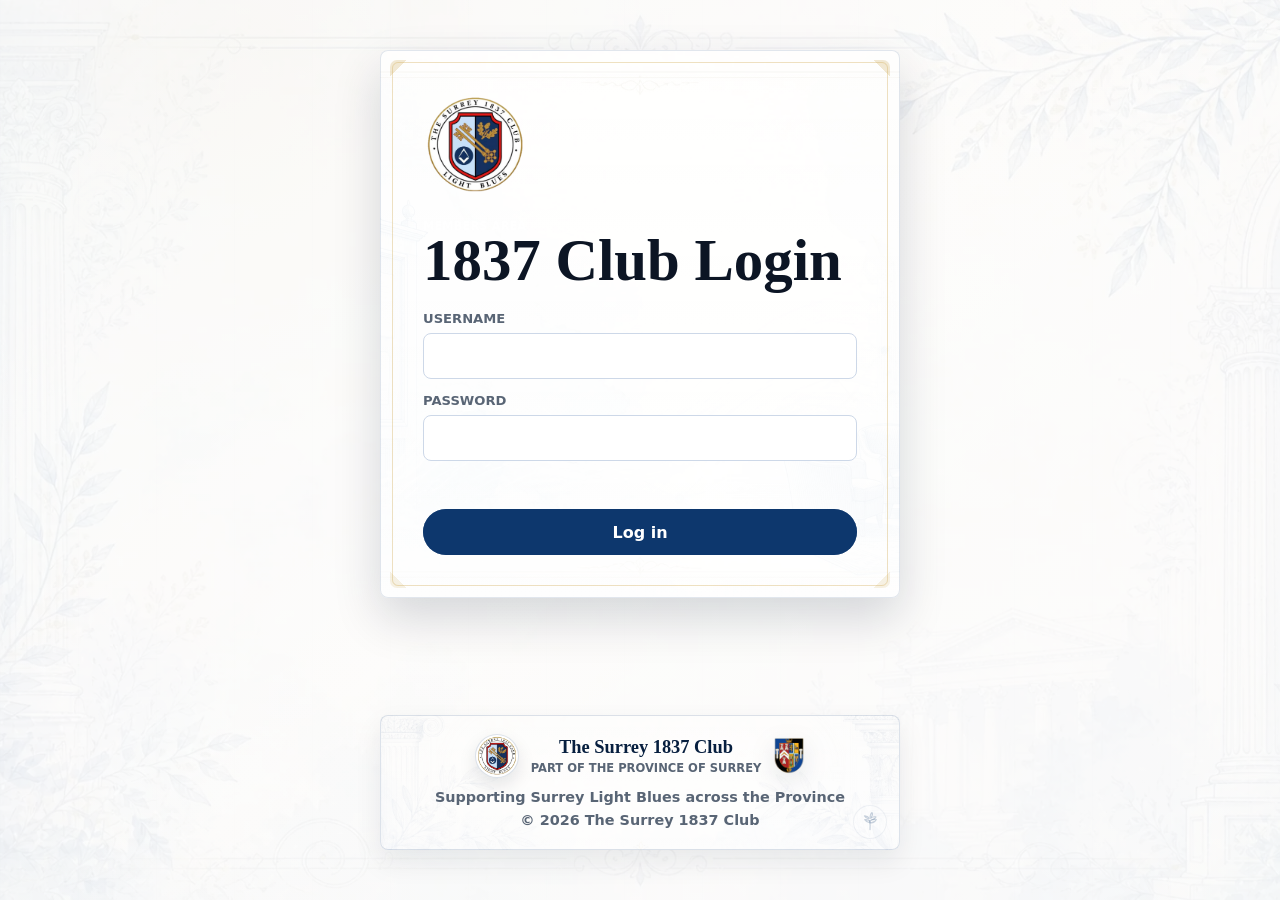
==== commit fe0a339e: "Add Province of Surrey branding" ====
--- a/index.html
+++ b/index.html
@@ -12,7 +12,7 @@
     <meta name="viewport" content="width=device-width, initial-scale=1.0" />
     <meta
       name="description"
-      content="The Surrey 1837 Club brings together Light Blue Freemasons across Surrey through social events, lodge visits, learning opportunities and fellowship."
+      content="The Surrey 1837 Club, part of the Province of Surrey, brings together Light Blue Freemasons through social events, lodge visits, learning opportunities and fellowship."
     />
     <meta name="robots" content="index, follow" />
     <meta name="theme-color" content="#071f3f" />
@@ -25,7 +25,7 @@
     <meta property="og:title" content="The Surrey 1837 Club" />
     <meta
       property="og:description"
-      content="A central hub for Surrey Light Blues to discover social events, lodge visits, learning opportunities and ways to get involved."
+      content="A central hub for Surrey Light Blues, part of the Province of Surrey, to discover social events, lodge visits, learning opportunities and ways to get involved."
     />
     <meta property="og:image" content="https://1837-club.com/assets/surrey-1837-club-home.png" />
     <meta property="og:url" content="https://1837-club.com/" />
@@ -34,21 +34,21 @@
     <meta name="twitter:title" content="The Surrey 1837 Club" />
     <meta
       name="twitter:description"
-      content="Social events, lodge visits and learning opportunities for Surrey Light Blue Freemasons."
+      content="Social events, lodge visits and learning opportunities for Surrey Light Blue Freemasons, part of the Province of Surrey."
     />
     <meta name="twitter:image" content="https://1837-club.com/assets/surrey-1837-club-home.png" />
     <title>The Surrey 1837 Club | Surrey Light Blues Freemasons</title>
-    <link rel="stylesheet" href="styles.css?v=event-manager-live-repo-v1" />
-    <script src="auth.js?v=event-manager-live-repo-v1"></script>
-    <script src="site-stats-config.js?v=event-manager-live-repo-v1" defer></script>
-    <script src="analytics.js?v=event-manager-live-repo-v1" defer></script>
-    <script src="motion.js?v=event-manager-live-repo-v1" defer></script>
+    <link rel="stylesheet" href="styles.css?v=province-branding-v1" />
+    <script src="auth.js?v=province-branding-v1"></script>
+    <script src="site-stats-config.js?v=province-branding-v1" defer></script>
+    <script src="analytics.js?v=province-branding-v1" defer></script>
+    <script src="motion.js?v=province-branding-v1" defer></script>
     <script type="application/ld+json">
       {
         "@context": "https://schema.org",
         "@type": "Organization",
         "name": "The Surrey 1837 Club",
-        "description": "The Light Blues club for newer Freemasons across the Province of Surrey.",
+        "description": "The Light Blues club for newer Freemasons, part of the Province of Surrey.",
         "url": "https://1837-club.com/",
         "logo": "https://1837-club.com/assets/surrey-1837-club-badge.png",
         "sameAs": [
@@ -62,12 +62,12 @@
   <body>
     <main class="home-shell">
       <section class="home-panel" aria-label="The Surrey 1837 Club calendar home">
-        <div class="brand-strip" aria-label="1837 Club">
+        <div class="brand-strip brand-strip-province" aria-label="1837 Club and Province of Surrey">
           <div class="brand-lockup">
             <img
               class="brand-crest"
               src="assets/surrey-1837-club-badge.png"
-              alt="The Surrey 1837 Club Light Blues badge"
+              alt="The Surrey 1837 Club badge"
               width="552"
               height="530"
             />
@@ -75,7 +75,17 @@
               <p class="brand-name">The Surrey 1837 Club</p>
             </div>
           </div>
-          <span class="brand-place">Light Blues</span>
+          <div class="province-lockup" aria-label="Part of the Province of Surrey">
+            <span class="province-divider" aria-hidden="true"></span>
+            <img
+              class="province-crest"
+              src="assets/province-of-surrey-crest.png"
+              alt="Province of Surrey crest"
+              width="296"
+              height="354"
+            />
+            <span class="brand-place">Part of the Province of Surrey</span>
+          </div>
         </div>
 
         <nav class="page-nav" aria-label="Site pages">
@@ -118,6 +128,24 @@
                 height="1536"
               />
             </figure>
+          </section>
+
+          <section class="province-endorsement" aria-label="Province of Surrey relationship">
+            <img
+              src="assets/province-of-surrey-crest.png"
+              alt="Province of Surrey crest"
+              width="296"
+              height="354"
+            />
+            <div>
+              <p class="section-kicker">Province of Surrey</p>
+              <h2>Part of the Province of Surrey</h2>
+              <p>
+                The Surrey 1837 Club is part of the Province of Surrey, supporting
+                Light Blues across the Province through visiting, social events,
+                learning and fellowship.
+              </p>
+            </div>
           </section>
 
           <section class="home-featured-event" id="homeFeaturedEvent" aria-labelledby="homeFeaturedTitle">
@@ -279,15 +307,22 @@
           </section>
         </div>
       </section>
-      <footer class="site-footer" aria-label="Site footer">
-        <p class="footer-title">The Surrey 1837 Club</p>
-        <p>Supporting Surrey Light Blues Across the Province</p>
+      <footer class="site-footer province-footer" aria-label="Site footer">
+        <div class="footer-brand-lockup">
+          <img class="footer-club-crest" src="assets/surrey-1837-club-badge.png" alt="The Surrey 1837 Club badge" width="552" height="530" />
+          <div>
+            <p class="footer-title">The Surrey 1837 Club</p>
+            <p class="footer-province-line">Part of the Province of Surrey</p>
+          </div>
+          <img class="footer-province-crest" src="assets/province-of-surrey-crest.png" alt="Province of Surrey crest" width="296" height="354" />
+        </div>
+        <p>Supporting Surrey Light Blues across the Province</p>
         <p>© 2026 The Surrey 1837 Club</p>
       </footer>
     </main>
-    <script src="calendar-events.js?v=event-manager-live-repo-v1"></script>
-    <script src="script.js?v=event-manager-live-repo-v1"></script>
-    <script src="home.js?v=event-manager-live-repo-v1"></script>
-    <script src="easter-egg.js?v=event-manager-live-repo-v1"></script>
+    <script src="calendar-events.js?v=province-branding-v1"></script>
+    <script src="script.js?v=province-branding-v1"></script>
+    <script src="home.js?v=province-branding-v1"></script>
+    <script src="easter-egg.js?v=province-branding-v1"></script>
   </body>
 </html>
--- a/styles.css
+++ b/styles.css
@@ -252,6 +252,46 @@
   font-weight: 800;
 }
 
+.footer-brand-lockup {
+  position: relative;
+  z-index: 1;
+  display: inline-flex;
+  align-items: center;
+  justify-content: center;
+  gap: 12px;
+  margin-bottom: 6px;
+}
+
+.footer-club-crest,
+.footer-province-crest {
+  display: block;
+  flex: 0 0 auto;
+  object-fit: contain;
+}
+
+.footer-club-crest {
+  width: 44px;
+  height: 44px;
+  border: 1px solid rgba(13, 55, 109, 0.14);
+  border-radius: 50%;
+  background: #ffffff;
+  box-shadow: 0 8px 18px rgba(5, 20, 42, 0.1);
+}
+
+.footer-province-crest {
+  width: 32px;
+  height: 40px;
+  filter: drop-shadow(0 8px 12px rgba(5, 20, 42, 0.1));
+}
+
+.site-footer .footer-province-line {
+  margin-top: 2px;
+  color: var(--gold-dark);
+  font-size: 0.72rem;
+  font-weight: 850;
+  text-transform: uppercase;
+}
+
 .acacia-easter-trigger {
   position: absolute;
   right: 12px;
@@ -1069,6 +1109,26 @@
   gap: 12px;
 }
 
+.brand-strip-province {
+  gap: clamp(12px, 2vw, 22px);
+}
+
+.province-lockup {
+  display: flex;
+  align-items: center;
+  justify-content: flex-end;
+  min-width: 0;
+  margin-left: auto;
+  gap: 10px;
+}
+
+.province-divider {
+  display: block;
+  width: 1px;
+  height: 46px;
+  background: linear-gradient(transparent, rgba(197, 154, 54, 0.9), transparent);
+}
+
 .brand-crest {
   display: block;
   flex: 0 0 auto;
@@ -1081,6 +1141,15 @@
   object-fit: contain;
 }
 
+.province-crest {
+  display: block;
+  flex: 0 0 auto;
+  width: 44px;
+  height: 52px;
+  object-fit: contain;
+  filter: drop-shadow(0 8px 12px rgba(3, 12, 25, 0.26));
+}
+
 .brand-name,
 .brand-line,
 .brand-place,
@@ -1108,6 +1177,83 @@
   padding: 8px 10px;
   border: 1px solid rgba(255, 255, 255, 0.26);
   border-radius: 999px;
+}
+
+.brand-strip-province .brand-place {
+  max-width: 230px;
+  border-color: rgba(197, 154, 54, 0.38);
+  color: rgba(255, 255, 255, 0.88);
+  line-height: 1.15;
+  text-align: right;
+  white-space: normal;
+}
+
+.province-endorsement {
+  position: relative;
+  display: grid;
+  grid-template-columns: auto minmax(0, 1fr);
+  align-items: center;
+  gap: clamp(16px, 3vw, 24px);
+  margin: 0 0 24px;
+  padding: clamp(18px, 3vw, 26px);
+  border: 1px solid rgba(197, 154, 54, 0.34);
+  border-radius: 8px;
+  color: var(--navy-deep);
+  background:
+    linear-gradient(135deg, rgba(255, 255, 255, 0.94), rgba(235, 244, 255, 0.9)),
+    rgba(255, 255, 255, 0.94);
+  box-shadow: 0 16px 32px rgba(5, 20, 42, 0.08);
+}
+
+.province-endorsement::after {
+  position: absolute;
+  inset: 10px;
+  border: 1px solid rgba(13, 55, 109, 0.08);
+  border-radius: 6px;
+  content: "";
+  pointer-events: none;
+}
+
+.province-endorsement img {
+  position: relative;
+  z-index: 1;
+  width: clamp(54px, 8vw, 76px);
+  height: auto;
+  filter: drop-shadow(0 10px 16px rgba(5, 20, 42, 0.14));
+}
+
+.province-endorsement div,
+.province-endorsement p,
+.province-endorsement h2 {
+  position: relative;
+  z-index: 1;
+}
+
+.province-endorsement h2 {
+  margin: 4px 0 8px;
+  font-family: Georgia, "Times New Roman", serif;
+  font-size: clamp(1.35rem, 2.4vw, 1.85rem);
+  line-height: 1.05;
+}
+
+.province-endorsement p {
+  margin: 0;
+  color: var(--muted);
+  font-weight: 720;
+  line-height: 1.55;
+}
+
+.province-endorsement-compact {
+  grid-template-columns: auto minmax(0, 1fr);
+  margin: -8px 0 22px;
+  padding: 14px 16px;
+  background:
+    linear-gradient(90deg, rgba(235, 244, 255, 0.96), rgba(255, 255, 255, 0.92)),
+    rgba(255, 255, 255, 0.94);
+}
+
+.province-endorsement-compact img {
+  width: 50px;
 }
 
 .page-nav {
@@ -3992,6 +4138,10 @@
   background: #7c2d91;
 }
 
+.degree-badge[data-degree="Installation & Initiation"] {
+  background: linear-gradient(135deg, #7c2d91 0%, #7c2d91 50%, #0d7a5f 50%, #0d7a5f 100%);
+}
+
 .degree-badge[data-degree="Initiation"] {
   background: #0d7a5f;
 }
@@ -4627,6 +4777,37 @@
     flex-direction: column;
   }
 
+  .province-lockup {
+    justify-content: flex-start;
+    width: 100%;
+    margin-left: 0;
+  }
+
+  .province-divider {
+    display: none;
+  }
+
+  .province-crest {
+    width: 34px;
+    height: 42px;
+  }
+
+  .brand-strip-province .brand-place {
+    display: inline-flex;
+    max-width: none;
+    padding: 6px 8px;
+    text-align: left;
+  }
+
+  .province-endorsement {
+    grid-template-columns: 1fr;
+    text-align: left;
+  }
+
+  .province-endorsement img {
+    width: 54px;
+  }
+
   .page-hero {
     min-height: 148px;
     margin-bottom: 18px;
@@ -4658,7 +4839,7 @@
     width: 100%;
   }
 
-  .brand-place {
+  .brand-strip:not(.brand-strip-province) .brand-place {
     display: none;
   }
 
